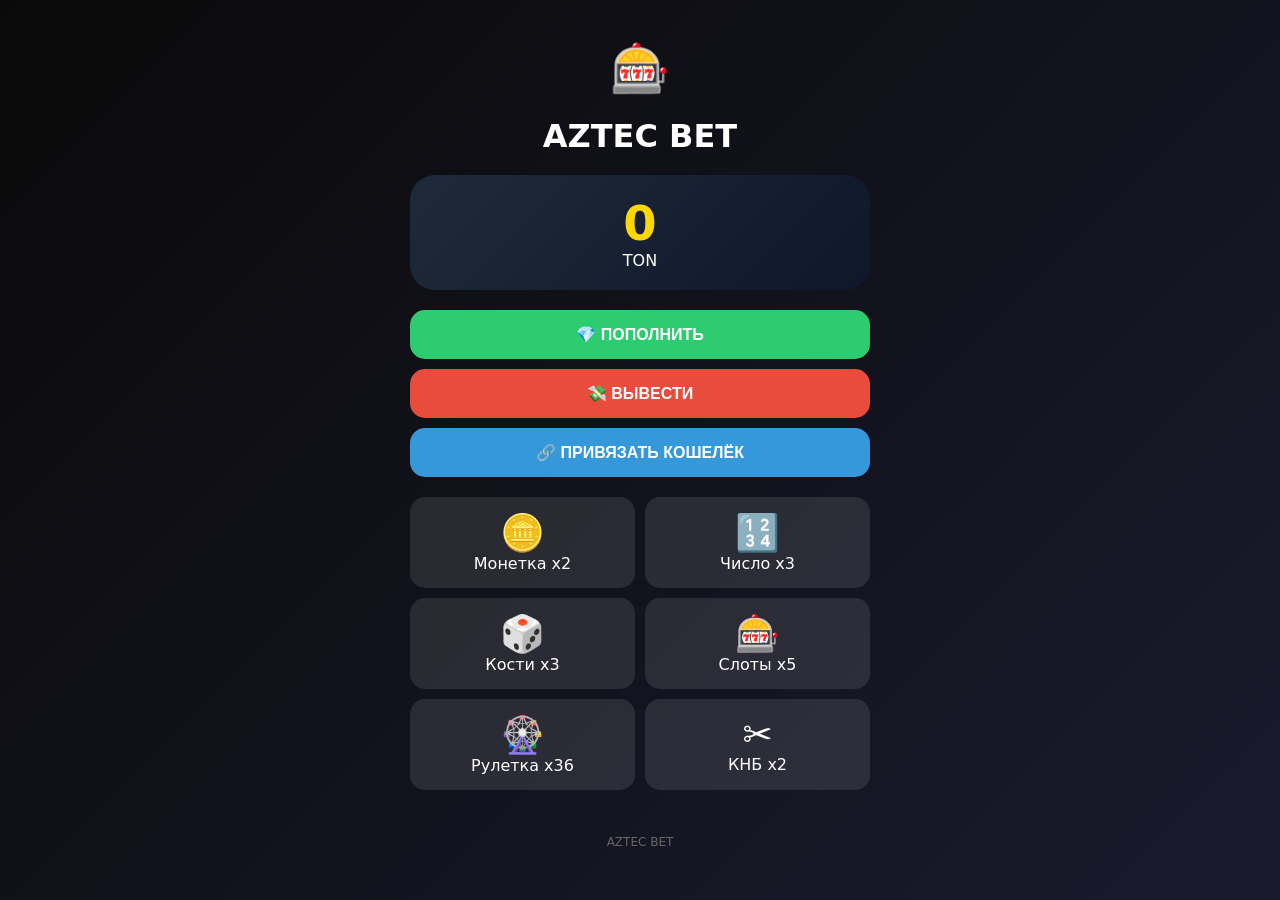
==== webapp/index.html @ a6366418 "Create index.html" ====
<!DOCTYPE html>
<html lang="ru">
<head>
    <meta charset="UTF-8">
    <meta name="viewport" content="width=device-width, initial-scale=1.0, viewport-fit=cover">
    <title>AZTEC BET</title>
    <style>
        *{margin:0;padding:0;box-sizing:border-box}
        body{background:linear-gradient(135deg,#0a0a0a 0%,#1a1a2e 100%);font-family:system-ui;color:white;min-height:100vh}
        .container{max-width:500px;margin:0 auto;padding:20px;text-align:center}
        .logo{font-size:48px;margin:20px 0}
        .balance-card{background:linear-gradient(135deg,#1e2a3a 0%,#0f172a 100%);border-radius:25px;padding:20px;margin:20px 0}
        .balance-value{font-size:48px;font-weight:bold;color:#ffd700}
        .btn{display:block;width:100%;padding:15px;margin:10px 0;border-radius:15px;font-size:16px;font-weight:bold;cursor:pointer;border:none}
        .btn-deposit{background:#2ecc71;color:white}
        .btn-withdraw{background:#e74c3c;color:white}
        .btn-wallet{background:#3498db;color:white}
        .games-grid{display:grid;grid-template-columns:repeat(2,1fr);gap:10px;margin-top:20px}
        .game-card{background:rgba(255,255,255,0.1);border-radius:15px;padding:15px;cursor:pointer}
        .game-card:active{background:rgba(255,255,255,0.2)}
        .game-emoji{font-size:36px}
        .footer{text-align:center;margin-top:30px;padding:15px;font-size:12px;color:#666}
    </style>
    <script src="https://telegram.org/js/telegram-web-app.js"></script>
</head>
<body>
    <div class="container">
        <div class="logo">🎰</div>
        <h1>AZTEC BET</h1>
        
        <div class="balance-card">
            <div class="balance-value" id="balance">0</div>
            <div>TON</div>
        </div>
        
        <button class="btn btn-deposit" id="depositBtn">💎 ПОПОЛНИТЬ</button>
        <button class="btn btn-withdraw" id="withdrawBtn">💸 ВЫВЕСТИ</button>
        <button class="btn btn-wallet" id="walletBtn">🔗 ПРИВЯЗАТЬ КОШЕЛЁК</button>
        
        <div class="games-grid">
            <div class="game-card" data-game="coin"><div class="game-emoji">🪙</div><div>Монетка x2</div></div>
            <div class="game-card" data-game="number"><div class="game-emoji">🔢</div><div>Число x3</div></div>
            <div class="game-card" data-game="dice"><div class="game-emoji">🎲</div><div>Кости x3</div></div>
            <div class="game-card" data-game="slot"><div class="game-emoji">🎰</div><div>Слоты x5</div></div>
            <div class="game-card" data-game="roulette"><div class="game-emoji">🎡</div><div>Рулетка x36</div></div>
            <div class="game-card" data-game="rps"><div class="game-emoji">✂️</div><div>КНБ x2</div></div>
        </div>
        
        <div class="footer">AZTEC BET</div>
    </div>
    
    <script>
        const tg = window.Telegram.WebApp;
        tg.expand();
        
        // Игры
        document.querySelectorAll('.game-card').forEach(card => {
            card.onclick = () => {
                tg.showPopup({ 
                    title: '🎮 Игра', 
                    message: `Игра "${card.querySelector('div:last-child').innerText}"\nСкоро будет доступна в полной версии!`,
                    buttons: [{type: 'ok'}]
                });
            };
        });
        
        // Кнопки
        document.getElementById('depositBtn').onclick = () => {
            tg.sendData(JSON.stringify({ action: 'deposit' }));
        };
        
        document.getElementById('withdrawBtn').onclick = () => {
            tg.sendData(JSON.stringify({ action: 'withdraw' }));
        };
        
        document.getElementById('walletBtn').onclick = () => {
            tg.sendData(JSON.stringify({ action: 'connect_wallet' }));
        };
        
        // Загрузка баланса
        tg.sendData(JSON.stringify({ action: 'check_balance' }));
    </script>
</body>
</html>
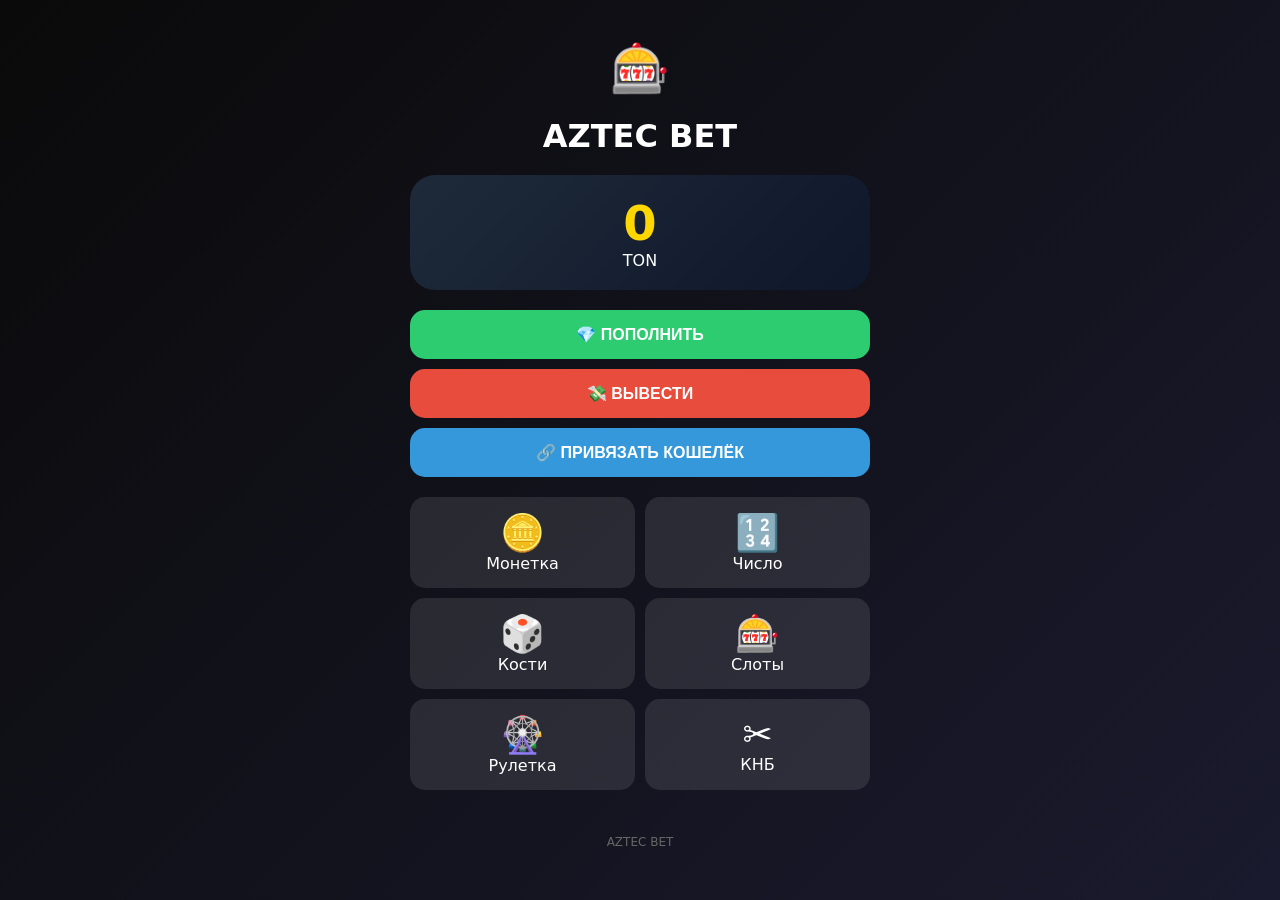
==== commit 568f477d: "Create index.html" ====
--- a/webapp/index.html
+++ b/webapp/index.html
@@ -38,12 +38,12 @@
         <button class="btn btn-wallet" id="walletBtn">🔗 ПРИВЯЗАТЬ КОШЕЛЁК</button>
         
         <div class="games-grid">
-            <div class="game-card" data-game="coin"><div class="game-emoji">🪙</div><div>Монетка x2</div></div>
-            <div class="game-card" data-game="number"><div class="game-emoji">🔢</div><div>Число x3</div></div>
-            <div class="game-card" data-game="dice"><div class="game-emoji">🎲</div><div>Кости x3</div></div>
-            <div class="game-card" data-game="slot"><div class="game-emoji">🎰</div><div>Слоты x5</div></div>
-            <div class="game-card" data-game="roulette"><div class="game-emoji">🎡</div><div>Рулетка x36</div></div>
-            <div class="game-card" data-game="rps"><div class="game-emoji">✂️</div><div>КНБ x2</div></div>
+            <div class="game-card" data-game="coin"><div class="game-emoji">🪙</div><div>Монетка</div></div>
+            <div class="game-card" data-game="number"><div class="game-emoji">🔢</div><div>Число</div></div>
+            <div class="game-card" data-game="dice"><div class="game-emoji">🎲</div><div>Кости</div></div>
+            <div class="game-card" data-game="slot"><div class="game-emoji">🎰</div><div>Слоты</div></div>
+            <div class="game-card" data-game="roulette"><div class="game-emoji">🎡</div><div>Рулетка</div></div>
+            <div class="game-card" data-game="rps"><div class="game-emoji">✂️</div><div>КНБ</div></div>
         </div>
         
         <div class="footer">AZTEC BET</div>
@@ -53,18 +53,16 @@
         const tg = window.Telegram.WebApp;
         tg.expand();
         
-        // Игры
         document.querySelectorAll('.game-card').forEach(card => {
             card.onclick = () => {
                 tg.showPopup({ 
                     title: '🎮 Игра', 
-                    message: `Игра "${card.querySelector('div:last-child').innerText}"\nСкоро будет доступна в полной версии!`,
+                    message: `Игра "${card.querySelector('div:last-child').innerText}"\nСкоро будет доступна!`,
                     buttons: [{type: 'ok'}]
                 });
             };
         });
         
-        // Кнопки
         document.getElementById('depositBtn').onclick = () => {
             tg.sendData(JSON.stringify({ action: 'deposit' }));
         };
@@ -77,7 +75,6 @@
             tg.sendData(JSON.stringify({ action: 'connect_wallet' }));
         };
         
-        // Загрузка баланса
         tg.sendData(JSON.stringify({ action: 'check_balance' }));
     </script>
 </body>
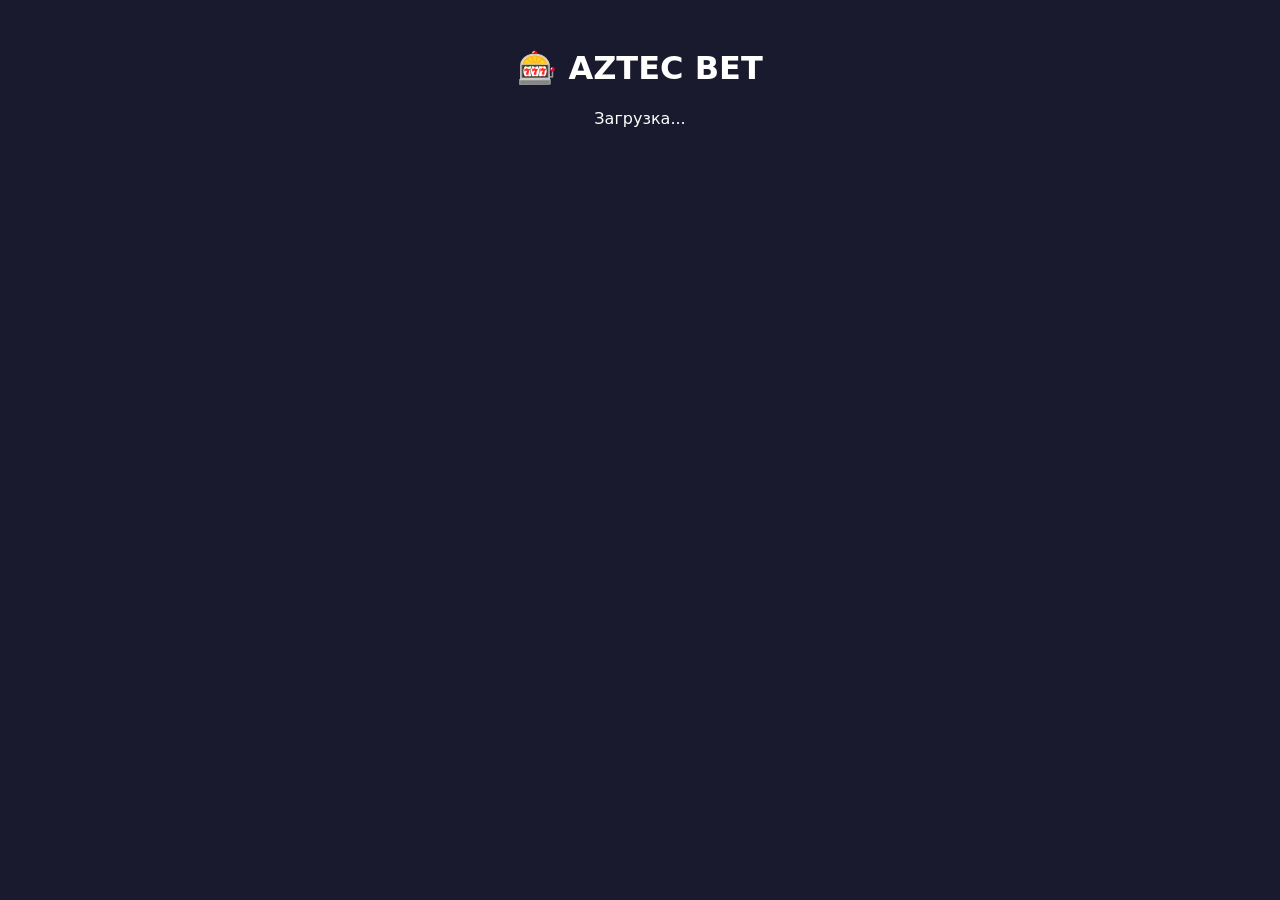
==== commit 2fca6753: "Update index.html" ====
--- a/webapp/index.html
+++ b/webapp/index.html
@@ -2,79 +2,18 @@
 <html lang="ru">
 <head>
     <meta charset="UTF-8">
-    <meta name="viewport" content="width=device-width, initial-scale=1.0, viewport-fit=cover">
+    <meta name="viewport" content="width=device-width, initial-scale=1.0">
     <title>AZTEC BET</title>
-    <style>
-        *{margin:0;padding:0;box-sizing:border-box}
-        body{background:linear-gradient(135deg,#0a0a0a 0%,#1a1a2e 100%);font-family:system-ui;color:white;min-height:100vh}
-        .container{max-width:500px;margin:0 auto;padding:20px;text-align:center}
-        .logo{font-size:48px;margin:20px 0}
-        .balance-card{background:linear-gradient(135deg,#1e2a3a 0%,#0f172a 100%);border-radius:25px;padding:20px;margin:20px 0}
-        .balance-value{font-size:48px;font-weight:bold;color:#ffd700}
-        .btn{display:block;width:100%;padding:15px;margin:10px 0;border-radius:15px;font-size:16px;font-weight:bold;cursor:pointer;border:none}
-        .btn-deposit{background:#2ecc71;color:white}
-        .btn-withdraw{background:#e74c3c;color:white}
-        .btn-wallet{background:#3498db;color:white}
-        .games-grid{display:grid;grid-template-columns:repeat(2,1fr);gap:10px;margin-top:20px}
-        .game-card{background:rgba(255,255,255,0.1);border-radius:15px;padding:15px;cursor:pointer}
-        .game-card:active{background:rgba(255,255,255,0.2)}
-        .game-emoji{font-size:36px}
-        .footer{text-align:center;margin-top:30px;padding:15px;font-size:12px;color:#666}
-    </style>
     <script src="https://telegram.org/js/telegram-web-app.js"></script>
 </head>
-<body>
-    <div class="container">
-        <div class="logo">🎰</div>
-        <h1>AZTEC BET</h1>
-        
-        <div class="balance-card">
-            <div class="balance-value" id="balance">0</div>
-            <div>TON</div>
-        </div>
-        
-        <button class="btn btn-deposit" id="depositBtn">💎 ПОПОЛНИТЬ</button>
-        <button class="btn btn-withdraw" id="withdrawBtn">💸 ВЫВЕСТИ</button>
-        <button class="btn btn-wallet" id="walletBtn">🔗 ПРИВЯЗАТЬ КОШЕЛЁК</button>
-        
-        <div class="games-grid">
-            <div class="game-card" data-game="coin"><div class="game-emoji">🪙</div><div>Монетка</div></div>
-            <div class="game-card" data-game="number"><div class="game-emoji">🔢</div><div>Число</div></div>
-            <div class="game-card" data-game="dice"><div class="game-emoji">🎲</div><div>Кости</div></div>
-            <div class="game-card" data-game="slot"><div class="game-emoji">🎰</div><div>Слоты</div></div>
-            <div class="game-card" data-game="roulette"><div class="game-emoji">🎡</div><div>Рулетка</div></div>
-            <div class="game-card" data-game="rps"><div class="game-emoji">✂️</div><div>КНБ</div></div>
-        </div>
-        
-        <div class="footer">AZTEC BET</div>
-    </div>
+<body style="background:#1a1a2e; color:white; font-family:system-ui; text-align:center; padding:20px;">
+    <h1>🎰 AZTEC BET</h1>
+    <p id="status">Загрузка...</p>
     
     <script>
         const tg = window.Telegram.WebApp;
         tg.expand();
-        
-        document.querySelectorAll('.game-card').forEach(card => {
-            card.onclick = () => {
-                tg.showPopup({ 
-                    title: '🎮 Игра', 
-                    message: `Игра "${card.querySelector('div:last-child').innerText}"\nСкоро будет доступна!`,
-                    buttons: [{type: 'ok'}]
-                });
-            };
-        });
-        
-        document.getElementById('depositBtn').onclick = () => {
-            tg.sendData(JSON.stringify({ action: 'deposit' }));
-        };
-        
-        document.getElementById('withdrawBtn').onclick = () => {
-            tg.sendData(JSON.stringify({ action: 'withdraw' }));
-        };
-        
-        document.getElementById('walletBtn').onclick = () => {
-            tg.sendData(JSON.stringify({ action: 'connect_wallet' }));
-        };
-        
+        document.getElementById('status').innerHTML = '✅ Мини-апп работает!';
         tg.sendData(JSON.stringify({ action: 'check_balance' }));
     </script>
 </body>
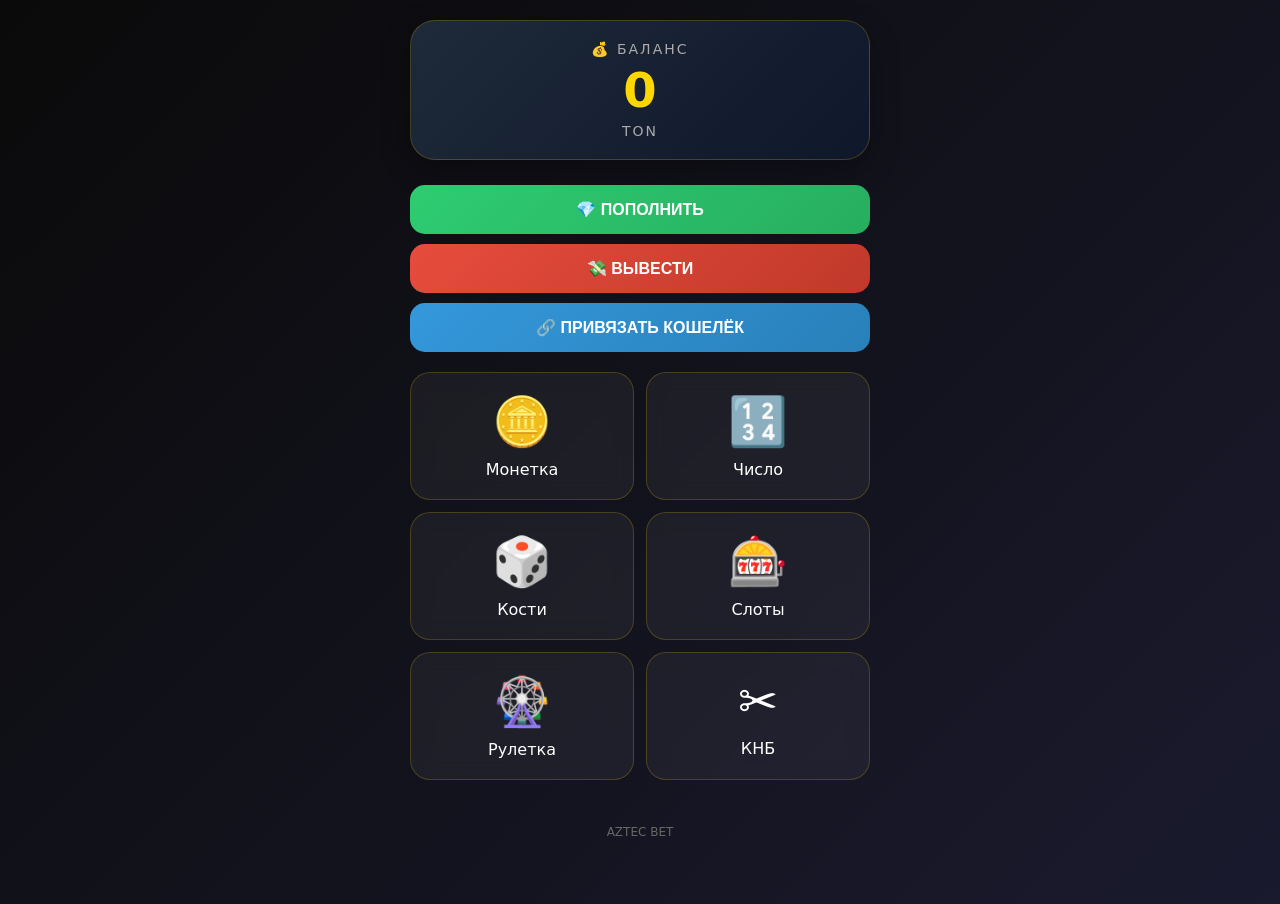
==== commit 5eb2023a: "Update index.html" ====
--- a/webapp/index.html
+++ b/webapp/index.html
@@ -2,19 +2,785 @@
 <html lang="ru">
 <head>
     <meta charset="UTF-8">
-    <meta name="viewport" content="width=device-width, initial-scale=1.0">
+    <meta name="viewport" content="width=device-width, initial-scale=1.0, viewport-fit=cover">
     <title>AZTEC BET</title>
+    <style>
+        * {
+            margin: 0;
+            padding: 0;
+            box-sizing: border-box;
+            user-select: none;
+            -webkit-tap-highlight-color: transparent;
+        }
+
+        body {
+            background: linear-gradient(135deg, #0a0a0a 0%, #1a1a2e 100%);
+            font-family: 'Segoe UI', system-ui, -apple-system, sans-serif;
+            color: white;
+            min-height: 100vh;
+            padding-bottom: 30px;
+        }
+
+        .container {
+            max-width: 500px;
+            margin: 0 auto;
+            padding: 20px;
+        }
+
+        /* Анимации */
+        @keyframes fadeIn {
+            from { opacity: 0; transform: translateY(20px); }
+            to { opacity: 1; transform: translateY(0); }
+        }
+
+        @keyframes pulse {
+            0% { transform: scale(1); }
+            50% { transform: scale(1.05); }
+            100% { transform: scale(1); }
+        }
+
+        @keyframes spin {
+            0% { transform: rotate(0deg); }
+            100% { transform: rotate(360deg); }
+        }
+
+        @keyframes shake {
+            0%, 100% { transform: translateX(0); }
+            25% { transform: translateX(-5px); }
+            75% { transform: translateX(5px); }
+        }
+
+        @keyframes winGlow {
+            0% { text-shadow: 0 0 0px gold; }
+            50% { text-shadow: 0 0 20px gold; }
+            100% { text-shadow: 0 0 0px gold; }
+        }
+
+        .animate-fade { animation: fadeIn 0.5s ease; }
+        .animate-pulse { animation: pulse 0.3s ease; }
+        .animate-shake { animation: shake 0.3s ease; }
+        .win-animation { animation: winGlow 0.5s ease; }
+
+        /* Баланс карта */
+        .balance-card {
+            background: linear-gradient(135deg, #1e2a3a 0%, #0f172a 100%);
+            border-radius: 25px;
+            padding: 20px;
+            text-align: center;
+            box-shadow: 0 10px 30px rgba(0,0,0,0.3);
+            border: 1px solid rgba(255,215,0,0.2);
+            margin-bottom: 25px;
+            transition: transform 0.3s;
+        }
+
+        .balance-card:hover { transform: translateY(-2px); }
+
+        .balance-value {
+            font-size: 48px;
+            font-weight: bold;
+            color: #ffd700;
+            margin: 5px 0;
+        }
+
+        .balance-label { font-size: 14px; color: #aaa; letter-spacing: 2px; }
+
+        /* Кнопки */
+        .btn {
+            display: block;
+            width: 100%;
+            padding: 15px;
+            margin: 10px 0;
+            border-radius: 15px;
+            font-size: 16px;
+            font-weight: bold;
+            cursor: pointer;
+            border: none;
+            transition: all 0.3s ease;
+            position: relative;
+            overflow: hidden;
+        }
+
+        .btn::after {
+            content: '';
+            position: absolute;
+            top: 50%;
+            left: 50%;
+            width: 0;
+            height: 0;
+            border-radius: 50%;
+            background: rgba(255,255,255,0.3);
+            transform: translate(-50%, -50%);
+            transition: width 0.5s, height 0.5s;
+        }
+
+        .btn:active::after {
+            width: 200%;
+            height: 200%;
+        }
+
+        .btn-deposit { background: linear-gradient(135deg, #2ecc71, #27ae60); color: white; }
+        .btn-withdraw { background: linear-gradient(135deg, #e74c3c, #c0392b); color: white; }
+        .btn-wallet { background: linear-gradient(135deg, #3498db, #2980b9); color: white; }
+
+        .btn:active { transform: scale(0.97); }
+
+        /* Сетка игр */
+        .games-grid {
+            display: grid;
+            grid-template-columns: repeat(2, 1fr);
+            gap: 12px;
+            margin-top: 20px;
+        }
+
+        .game-card {
+            background: rgba(255,255,255,0.05);
+            backdrop-filter: blur(10px);
+            border-radius: 20px;
+            padding: 20px 10px;
+            text-align: center;
+            cursor: pointer;
+            transition: all 0.3s ease;
+            border: 1px solid rgba(255,215,0,0.2);
+            position: relative;
+            overflow: hidden;
+        }
+
+        .game-card::before {
+            content: '';
+            position: absolute;
+            top: 0;
+            left: -100%;
+            width: 100%;
+            height: 100%;
+            background: linear-gradient(90deg, transparent, rgba(255,215,0,0.2), transparent);
+            transition: left 0.5s;
+        }
+
+        .game-card:hover::before { left: 100%; }
+        .game-card:hover { transform: translateY(-5px) scale(1.02); background: rgba(255,255,255,0.1); border-color: #ffd700; }
+
+        .game-emoji { font-size: 48px; margin-bottom: 10px; transition: transform 0.3s; }
+        .game-card:hover .game-emoji { transform: scale(1.1); }
+
+        /* Модальные окна */
+        .modal {
+            display: none;
+            position: fixed;
+            top: 0;
+            left: 0;
+            width: 100%;
+            height: 100%;
+            background: rgba(0,0,0,0.9);
+            z-index: 1000;
+            align-items: center;
+            justify-content: center;
+            backdrop-filter: blur(5px);
+        }
+
+        .modal-content {
+            background: linear-gradient(135deg, #16213e 0%, #0f0f23 100%);
+            border-radius: 30px;
+            width: 90%;
+            max-width: 400px;
+            max-height: 80vh;
+            overflow-y: auto;
+            border: 1px solid rgba(255,215,0,0.3);
+            animation: fadeIn 0.3s ease;
+        }
+
+        .modal-header {
+            padding: 20px;
+            border-bottom: 1px solid rgba(255,255,255,0.1);
+            display: flex;
+            justify-content: space-between;
+            align-items: center;
+        }
+
+        .modal-header h3 { color: #ffd700; }
+        .close-btn {
+            background: none;
+            border: none;
+            color: white;
+            font-size: 28px;
+            cursor: pointer;
+            transition: transform 0.2s;
+        }
+        .close-btn:hover { transform: scale(1.1); }
+
+        .modal-body { padding: 20px; }
+
+        /* Игровые элементы */
+        .game-area {
+            text-align: center;
+            padding: 20px;
+        }
+
+        .bet-input {
+            width: 100%;
+            padding: 12px;
+            border-radius: 15px;
+            border: 1px solid rgba(255,215,0,0.3);
+            background: rgba(255,255,255,0.1);
+            color: white;
+            font-size: 16px;
+            margin: 10px 0;
+            text-align: center;
+        }
+
+        .choice-buttons {
+            display: flex;
+            gap: 10px;
+            margin: 20px 0;
+        }
+
+        .choice-btn {
+            flex: 1;
+            padding: 12px;
+            background: rgba(255,215,0,0.2);
+            border: 1px solid #ffd700;
+            border-radius: 15px;
+            color: white;
+            font-size: 18px;
+            cursor: pointer;
+            transition: all 0.2s;
+        }
+
+        .choice-btn:active { transform: scale(0.95); background: #ffd700; color: #1a1a2e; }
+
+        .slot-reels {
+            display: flex;
+            justify-content: center;
+            gap: 15px;
+            margin: 20px 0;
+        }
+
+        .slot-reel {
+            font-size: 64px;
+            background: rgba(0,0,0,0.5);
+            padding: 20px;
+            border-radius: 15px;
+            min-width: 80px;
+            transition: all 0.1s;
+        }
+
+        .spin-btn {
+            background: linear-gradient(135deg, #f39c12, #e67e22);
+            border: none;
+            padding: 15px 30px;
+            border-radius: 30px;
+            color: white;
+            font-size: 18px;
+            font-weight: bold;
+            cursor: pointer;
+            width: 100%;
+        }
+
+        .number-grid {
+            display: grid;
+            grid-template-columns: repeat(5, 1fr);
+            gap: 10px;
+            margin: 20px 0;
+        }
+
+        .num-btn {
+            padding: 15px;
+            background: rgba(255,215,0,0.2);
+            border: 1px solid #ffd700;
+            border-radius: 15px;
+            color: white;
+            font-size: 18px;
+            cursor: pointer;
+            transition: all 0.2s;
+        }
+
+        .result-text {
+            font-size: 20px;
+            text-align: center;
+            padding: 15px;
+            border-radius: 15px;
+            margin-top: 15px;
+        }
+
+        .win { background: rgba(46,204,113,0.3); color: #2ecc71; }
+        .lose { background: rgba(231,76,60,0.3); color: #e74c3c; }
+        .draw { background: rgba(241,196,15,0.3); color: #f1c40f; }
+
+        .footer {
+            text-align: center;
+            margin-top: 30px;
+            padding: 15px;
+            font-size: 12px;
+            color: #666;
+        }
+    </style>
     <script src="https://telegram.org/js/telegram-web-app.js"></script>
 </head>
-<body style="background:#1a1a2e; color:white; font-family:system-ui; text-align:center; padding:20px;">
-    <h1>🎰 AZTEC BET</h1>
-    <p id="status">Загрузка...</p>
-    
+<body>
+    <div class="container animate-fade">
+        <div class="balance-card">
+            <div class="balance-label">💰 БАЛАНС</div>
+            <div class="balance-value" id="balance">0</div>
+            <div class="balance-label">TON</div>
+        </div>
+        
+        <button class="btn btn-deposit" id="depositBtn">💎 ПОПОЛНИТЬ</button>
+        <button class="btn btn-withdraw" id="withdrawBtn">💸 ВЫВЕСТИ</button>
+        <button class="btn btn-wallet" id="walletBtn">🔗 ПРИВЯЗАТЬ КОШЕЛЁК</button>
+        
+        <div class="games-grid">
+            <div class="game-card" data-game="coin"><div class="game-emoji">🪙</div><div>Монетка</div></div>
+            <div class="game-card" data-game="number"><div class="game-emoji">🔢</div><div>Число</div></div>
+            <div class="game-card" data-game="dice"><div class="game-emoji">🎲</div><div>Кости</div></div>
+            <div class="game-card" data-game="slot"><div class="game-emoji">🎰</div><div>Слоты</div></div>
+            <div class="game-card" data-game="roulette"><div class="game-emoji">🎡</div><div>Рулетка</div></div>
+            <div class="game-card" data-game="rps"><div class="game-emoji">✂️</div><div>КНБ</div></div>
+        </div>
+        
+        <div class="footer">AZTEC BET</div>
+    </div>
+
+    <!-- Модальное окно игры -->
+    <div class="modal" id="gameModal">
+        <div class="modal-content">
+            <div class="modal-header">
+                <h3 id="gameTitle">Игра</h3>
+                <button class="close-btn" id="closeGameModal">&times;</button>
+            </div>
+            <div class="modal-body" id="gameContent"></div>
+        </div>
+    </div>
+
     <script>
         const tg = window.Telegram.WebApp;
         tg.expand();
-        document.getElementById('status').innerHTML = '✅ Мини-апп работает!';
-        tg.sendData(JSON.stringify({ action: 'check_balance' }));
+        tg.enableClosingConfirmation();
+
+        let currentBalance = 0;
+
+        // Загрузка баланса
+        async function loadBalance() {
+            tg.sendData(JSON.stringify({ action: 'check_balance' }));
+        }
+
+        // Обновление баланса из ответа бота
+        function updateBalance(value) {
+            currentBalance = value;
+            document.getElementById('balance').textContent = currentBalance;
+        }
+
+        // Показать результат игры с анимацией
+        function showResult(message, type) {
+            const resultDiv = document.createElement('div');
+            resultDiv.className = `result-text ${type}`;
+            resultDiv.textContent = message;
+            const gameContent = document.getElementById('gameContent');
+            gameContent.appendChild(resultDiv);
+            resultDiv.scrollIntoView({ behavior: 'smooth' });
+            setTimeout(() => resultDiv.remove(), 2000);
+        }
+
+        // Игра Монетка
+        function playCoin() {
+            const bet = parseFloat(document.getElementById('betAmount').value);
+            if (isNaN(bet) || bet < 0.1) {
+                tg.showPopup({ title: 'Ошибка', message: 'Введите ставку от 0.1 TON' });
+                return false;
+            }
+            if (bet > currentBalance) {
+                tg.showPopup({ title: 'Ошибка', message: 'Недостаточно средств!' });
+                return false;
+            }
+            const choice = document.querySelector('input[name="choice"]:checked').value;
+            const result = Math.random() < 0.5 ? 'орел' : 'решка';
+            const win = choice === result;
+            const amount = win ? bet * 2 : -bet;
+            
+            // Анимация
+            const btn = document.querySelector('.choice-btn:active');
+            if (btn) btn.style.animation = 'pulse 0.3s ease';
+            
+            setTimeout(() => {
+                if (win) {
+                    showResult(`🎉 ПОБЕДА! +${amount} TON (${result})`, 'win');
+                } else {
+                    showResult(`😢 ПРОИГРЫШ! -${bet} TON (${result})`, 'lose');
+                }
+                tg.sendData(JSON.stringify({ action: 'game_result', game: 'coin', win: win, amount: amount }));
+                loadBalance();
+            }, 300);
+            return true;
+        }
+
+        // Игра Число
+        function playNumber() {
+            const bet = parseFloat(document.getElementById('betAmount').value);
+            const guess = parseInt(document.querySelector('input[name="number"]:checked').value);
+            if (isNaN(bet) || bet < 0.1) {
+                tg.showPopup({ title: 'Ошибка', message: 'Введите ставку от 0.1 TON' });
+                return false;
+            }
+            if (bet > currentBalance) {
+                tg.showPopup({ title: 'Ошибка', message: 'Недостаточно средств!' });
+                return false;
+            }
+            const result = Math.floor(Math.random() * 10) + 1;
+            const win = guess === result;
+            const amount = win ? bet * 3 : -bet;
+            
+            setTimeout(() => {
+                if (win) {
+                    showResult(`🎉 ПОБЕДА! +${amount} TON (было ${result})`, 'win');
+                } else {
+                    showResult(`😢 ПРОИГРЫШ! -${bet} TON (было ${result})`, 'lose');
+                }
+                tg.sendData(JSON.stringify({ action: 'game_result', game: 'number', win: win, amount: amount }));
+                loadBalance();
+            }, 300);
+            return true;
+        }
+
+        // Игра Кости
+        function playDice() {
+            const bet = parseFloat(document.getElementById('betAmount').value);
+            const choice = document.querySelector('input[name="diceChoice"]:checked').value;
+            if (isNaN(bet) || bet < 0.1) {
+                tg.showPopup({ title: 'Ошибка', message: 'Введите ставку от 0.1 TON' });
+                return false;
+            }
+            if (bet > currentBalance) {
+                tg.showPopup({ title: 'Ошибка', message: 'Недостаточно средств!' });
+                return false;
+            }
+            const dice1 = Math.floor(Math.random() * 6) + 1;
+            const dice2 = Math.floor(Math.random() * 6) + 1;
+            const sum = dice1 + dice2;
+            
+            let win = false;
+            let amount = -bet;
+            let msg = '';
+            
+            if (choice === 'sum') {
+                const guess = parseInt(document.getElementById('diceSum').value);
+                if (guess === sum) {
+                    win = true;
+                    amount = bet * 3;
+                    msg = `🎉 ПОБЕДА! ${dice1}+${dice2}=${sum} +${amount} TON`;
+                } else {
+                    msg = `😢 ПРОИГРЫШ! ${dice1}+${dice2}=${sum} -${bet} TON`;
+                }
+            } else if (choice === 'over') {
+                if (sum > 7) { win = true; amount = bet * 2; msg = `🎉 ПОБЕДА! ${dice1}+${dice2}=${sum} >7 +${amount} TON`; }
+                else if (sum < 7) { msg = `😢 ПРОИГРЫШ! ${dice1}+${dice2}=${sum} <7 -${bet} TON`; }
+                else { msg = `😐 НИЧЬЯ! ${dice1}+${dice2}=7`; amount = 0; }
+            } else {
+                const isEven = sum % 2 === 0;
+                if ((choice === 'even' && isEven) || (choice === 'odd' && !isEven)) {
+                    win = true;
+                    amount = bet * 2;
+                    msg = `🎉 ПОБЕДА! ${dice1}+${dice2}=${sum} +${amount} TON`;
+                } else {
+                    msg = `😢 ПРОИГРЫШ! ${dice1}+${dice2}=${sum} -${bet} TON`;
+                }
+            }
+            
+            setTimeout(() => {
+                showResult(msg, win ? 'win' : (amount === 0 ? 'draw' : 'lose'));
+                tg.sendData(JSON.stringify({ action: 'game_result', game: 'dice', win: win, amount: amount }));
+                loadBalance();
+            }, 300);
+            return true;
+        }
+
+        // Игра Слоты
+        function playSlot() {
+            const bet = parseFloat(document.getElementById('betAmount').value);
+            if (isNaN(bet) || bet < 0.1) {
+                tg.showPopup({ title: 'Ошибка', message: 'Введите ставку от 0.1 TON' });
+                return false;
+            }
+            if (bet > currentBalance) {
+                tg.showPopup({ title: 'Ошибка', message: 'Недостаточно средств!' });
+                return false;
+            }
+            
+            const symbols = ['🍒', '🍋', '🍊', '🍉', '💎', '7️⃣', '⭐', '🎰'];
+            let reels = [document.getElementById('slot1'), document.getElementById('slot2'), document.getElementById('slot3')];
+            
+            let spins = 0;
+            const interval = setInterval(() => {
+                reels.forEach(reel => {
+                    reel.textContent = symbols[Math.floor(Math.random() * symbols.length)];
+                    reel.style.animation = 'spin 0.1s linear';
+                });
+                spins++;
+                if (spins >= 10) {
+                    clearInterval(interval);
+                    const s1 = reels[0].textContent, s2 = reels[1].textContent, s3 = reels[2].textContent;
+                    let mult = 0;
+                    if (s1 === s2 && s2 === s3) {
+                        if (s1 === '7️⃣' || s1 === '💎' || s1 === '🎰') mult = 5;
+                        else if (s1 === '🍉') mult = 4;
+                        else if (s1 === '🍒' || s1 === '🍋' || s1 === '🍊') mult = 3;
+                        else if (s1 === '⭐') mult = 2;
+                    }
+                    const win = mult > 0;
+                    const amount = win ? bet * mult : -bet;
+                    const msg = win ? `🎉 ВЫИГРЫШ! +${amount} TON (x${mult})` : `😢 ПРОИГРЫШ! -${bet} TON`;
+                    showResult(msg, win ? 'win' : 'lose');
+                    tg.sendData(JSON.stringify({ action: 'game_result', game: 'slot', win: win, amount: amount }));
+                    loadBalance();
+                }
+            }, 100);
+            return true;
+        }
+
+        // Игра Рулетка
+        function playRoulette() {
+            const bet = parseFloat(document.getElementById('betAmount').value);
+            const choice = document.querySelector('input[name="rouletteChoice"]:checked').value;
+            if (isNaN(bet) || bet < 0.1) {
+                tg.showPopup({ title: 'Ошибка', message: 'Введите ставку от 0.1 TON' });
+                return false;
+            }
+            if (bet > currentBalance) {
+                tg.showPopup({ title: 'Ошибка', message: 'Недостаточно средств!' });
+                return false;
+            }
+            
+            const num = Math.floor(Math.random() * 37);
+            const red = [1,3,5,7,9,12,14,16,18,19,21,23,25,27,30,32,34,36];
+            const black = [2,4,6,8,10,11,13,15,17,20,22,24,26,28,29,31,33,35];
+            
+            let win = false;
+            let amount = -bet;
+            let msg = '';
+            
+            if (choice === 'red') {
+                if (red.includes(num)) { win = true; amount = bet * 2; msg = `🎉 ПОБЕДА! ${num} 🔴 +${amount} TON`; }
+                else { msg = `😢 ПРОИГРЫШ! ${num} -${bet} TON`; }
+            } else if (choice === 'black') {
+                if (black.includes(num)) { win = true; amount = bet * 2; msg = `🎉 ПОБЕДА! ${num} ⚫ +${amount} TON`; }
+                else { msg = `😢 ПРОИГРЫШ! ${num} -${bet} TON`; }
+            } else {
+                const guess = parseInt(document.getElementById('rouletteNum').value);
+                if (guess === num) { win = true; amount = bet * 36; msg = `🎉 ДЖЕКПОТ! ${num} +${amount} TON`; }
+                else { msg = `😢 ПРОИГРЫШ! ${num} -${bet} TON`; }
+            }
+            
+            setTimeout(() => {
+                showResult(msg, win ? 'win' : 'lose');
+                tg.sendData(JSON.stringify({ action: 'game_result', game: 'roulette', win: win, amount: amount }));
+                loadBalance();
+            }, 300);
+            return true;
+        }
+
+        // Игра КНБ
+        function playRPS() {
+            const bet = parseFloat(document.getElementById('betAmount').value);
+            const choice = document.querySelector('input[name="rpsChoice"]:checked').value;
+            if (isNaN(bet) || bet < 0.1) {
+                tg.showPopup({ title: 'Ошибка', message: 'Введите ставку от 0.1 TON' });
+                return false;
+            }
+            if (bet > currentBalance) {
+                tg.showPopup({ title: 'Ошибка', message: 'Недостаточно средств!' });
+                return false;
+            }
+            
+            const choices = ['rock', 'scissors', 'paper'];
+            const bot = choices[Math.floor(Math.random() * 3)];
+            const names = { rock: '🪨', scissors: '✂️', paper: '📄' };
+            
+            let win = false;
+            let amount = -bet;
+            
+            if (choice === bot) { amount = 0; }
+            else if ((choice === 'rock' && bot === 'scissors') || (choice === 'scissors' && bot === 'paper') || (choice === 'paper' && bot === 'rock')) {
+                win = true;
+                amount = bet * 2;
+            }
+            
+            const msg = win ? `🎉 ПОБЕДА! ${names[choice]} vs ${names[bot]} +${amount} TON` : 
+                        (amount === 0 ? `😐 НИЧЬЯ! ${names[choice]} vs ${names[bot]}` : 
+                        `😢 ПРОИГРЫШ! ${names[choice]} vs ${names[bot]} -${bet} TON`);
+            
+            setTimeout(() => {
+                showResult(msg, win ? 'win' : (amount === 0 ? 'draw' : 'lose'));
+                tg.sendData(JSON.stringify({ action: 'game_result', game: 'rps', win: win, amount: amount }));
+                loadBalance();
+            }, 300);
+            return true;
+        }
+
+        // Открытие игры
+        function openGame(game) {
+            const modal = document.getElementById('gameModal');
+            const gameTitle = document.getElementById('gameTitle');
+            const gameContent = document.getElementById('gameContent');
+            
+            let html = '';
+            
+            if (game === 'coin') {
+                gameTitle.textContent = '🪙 Монетка (x2)';
+                html = `
+                    <div class="game-area">
+                        <input type="number" id="betAmount" class="bet-input" placeholder="Ставка в TON" step="0.1" min="0.1">
+                        <div class="choice-buttons">
+                            <label class="choice-btn"><input type="radio" name="choice" value="орел" checked> 🪨 ОРЕЛ</label>
+                            <label class="choice-btn"><input type="radio" name="choice" value="решка"> 📄 РЕШКА</label>
+                        </div>
+                        <button class="spin-btn" onclick="playCoin()">СДЕЛАТЬ СТАВКУ</button>
+                    </div>
+                `;
+            } else if (game === 'number') {
+                gameTitle.textContent = '🔢 Угадай число (x3)';
+                html = `
+                    <div class="game-area">
+                        <input type="number" id="betAmount" class="bet-input" placeholder="Ставка в TON" step="0.1" min="0.1">
+                        <div class="number-grid" id="numberGrid"></div>
+                        <button class="spin-btn" id="submitNumber">СДЕЛАТЬ СТАВКУ</button>
+                    </div>
+                `;
+            } else if (game === 'dice') {
+                gameTitle.textContent = '🎲 Кости';
+                html = `
+                    <div class="game-area">
+                        <input type="number" id="betAmount" class="bet-input" placeholder="Ставка в TON" step="0.1" min="0.1">
+                        <div class="choice-buttons">
+                            <label class="choice-btn"><input type="radio" name="diceChoice" value="sum" checked> СУММА (x3)</label>
+                            <label class="choice-btn"><input type="radio" name="diceChoice" value="over"> >7 / <7 (x2)</label>
+                            <label class="choice-btn"><input type="radio" name="diceChoice" value="even"> ЧЁТ/НЕЧЕТ (x2)</label>
+                        </div>
+                        <div id="diceExtra"></div>
+                        <button class="spin-btn" id="submitDice">СДЕЛАТЬ СТАВКУ</button>
+                    </div>
+                `;
+            } else if (game === 'slot') {
+                gameTitle.textContent = '🎰 Слоты (x5 max)';
+                html = `
+                    <div class="game-area">
+                        <input type="number" id="betAmount" class="bet-input" placeholder="Ставка в TON" step="0.1" min="0.1">
+                        <div class="slot-reels">
+                            <div class="slot-reel" id="slot1">🍒</div>
+                            <div class="slot-reel" id="slot2">🍒</div>
+                            <div class="slot-reel" id="slot3">🍒</div>
+                        </div>
+                        <button class="spin-btn" id="submitSlot">ЗАПУСТИТЬ</button>
+                    </div>
+                `;
+            } else if (game === 'roulette') {
+                gameTitle.textContent = '🎡 Рулетка';
+                html = `
+                    <div class="game-area">
+                        <input type="number" id="betAmount" class="bet-input" placeholder="Ставка в TON" step="0.1" min="0.1">
+                        <div class="choice-buttons">
+                            <label class="choice-btn"><input type="radio" name="rouletteChoice" value="red" checked> 🔴 КРАСНОЕ (x2)</label>
+                            <label class="choice-btn"><input type="radio" name="rouletteChoice" value="black"> ⚫ ЧЁРНОЕ (x2)</label>
+                            <label class="choice-btn"><input type="radio" name="rouletteChoice" value="number"> 🔢 ЧИСЛО (x36)</label>
+                        </div>
+                        <div id="rouletteExtra"></div>
+                        <button class="spin-btn" id="submitRoulette">СДЕЛАТЬ СТАВКУ</button>
+                    </div>
+                `;
+            } else if (game === 'rps') {
+                gameTitle.textContent = '✂️ КНБ (x2)';
+                html = `
+                    <div class="game-area">
+                        <input type="number" id="betAmount" class="bet-input" placeholder="Ставка в TON" step="0.1" min="0.1">
+                        <div class="choice-buttons">
+                            <label class="choice-btn"><input type="radio" name="rpsChoice" value="rock" checked> 🪨 КАМЕНЬ</label>
+                            <label class="choice-btn"><input type="radio" name="rpsChoice" value="scissors"> ✂️ НОЖНИЦЫ</label>
+                            <label class="choice-btn"><input type="radio" name="rpsChoice" value="paper"> 📄 БУМАГА</label>
+                        </div>
+                        <button class="spin-btn" id="submitRPS">СДЕЛАТЬ СТАВКУ</button>
+                    </div>
+                `;
+            }
+            
+            gameContent.innerHTML = html;
+            modal.style.display = 'flex';
+            
+            // Дополнительная настройка для каждой игры
+            if (game === 'number') {
+                const grid = document.getElementById('numberGrid');
+                for (let i = 1; i <= 10; i++) {
+                    const btn = document.createElement('button');
+                    btn.className = 'num-btn';
+                    btn.textContent = i;
+                    btn.onclick = () => {
+                        document.querySelectorAll('.num-btn').forEach(b => b.style.background = 'rgba(255,215,0,0.2)');
+                        btn.style.background = '#ffd700';
+                        btn.style.color = '#1a1a2e';
+                        document.getElementById('selectedNumber').value = i;
+                    };
+                    grid.appendChild(btn);
+                }
+                const hidden = document.createElement('input');
+                hidden.type = 'hidden';
+                hidden.id = 'selectedNumber';
+                hidden.value = 1;
+                grid.parentNode.appendChild(hidden);
+                document.getElementById('submitNumber').onclick = () => playNumber();
+            } else if (game === 'dice') {
+                const extra = document.getElementById('diceExtra');
+                document.getElementById('submitDice').onclick = () => playDice();
+                document.querySelectorAll('input[name="diceChoice"]').forEach(radio => {
+                    radio.onchange = () => {
+                        if (radio.value === 'sum') {
+                            extra.innerHTML = '<input type="number" id="diceSum" class="bet-input" placeholder="Сумма (2-12)" min="2" max="12">';
+                        } else {
+                            extra.innerHTML = '';
+                        }
+                    };
+                });
+            } else if (game === 'slot') {
+                document.getElementById('submitSlot').onclick = () => playSlot();
+            } else if (game === 'roulette') {
+                const extra = document.getElementById('rouletteExtra');
+                document.getElementById('submitRoulette').onclick = () => playRoulette();
+                document.querySelectorAll('input[name="rouletteChoice"]').forEach(radio => {
+                    radio.onchange = () => {
+                        if (radio.value === 'number') {
+                            extra.innerHTML = '<input type="number" id="rouletteNum" class="bet-input" placeholder="Число (0-36)" min="0" max="36">';
+                        } else {
+                            extra.innerHTML = '';
+                        }
+                    };
+                });
+            } else if (game === 'rps') {
+                document.getElementById('submitRPS').onclick = () => playRPS();
+            }
+        }
+        
+        // Кнопки
+        document.getElementById('depositBtn').onclick = () => {
+            tg.sendData(JSON.stringify({ action: 'deposit' }));
+        };
+        
+        document.getElementById('withdrawBtn').onclick = () => {
+            tg.sendData(JSON.stringify({ action: 'withdraw' }));
+        };
+        
+        document.getElementById('walletBtn').onclick = () => {
+            tg.sendData(JSON.stringify({ action: 'connect_wallet' }));
+        };
+        
+        document.querySelectorAll('.game-card').forEach(card => {
+            card.onclick = () => openGame(card.dataset.game);
+        });
+        
+        // Закрытие модалки
+        document.getElementById('closeGameModal').onclick = () => {
+            document.getElementById('gameModal').style.display = 'none';
+        };
+        
+        window.onclick = (e) => {
+            const modal = document.getElementById('gameModal');
+            if (e.target === modal) modal.style.display = 'none';
+        };
+        
+        loadBalance();
     </script>
 </body>
 </html>
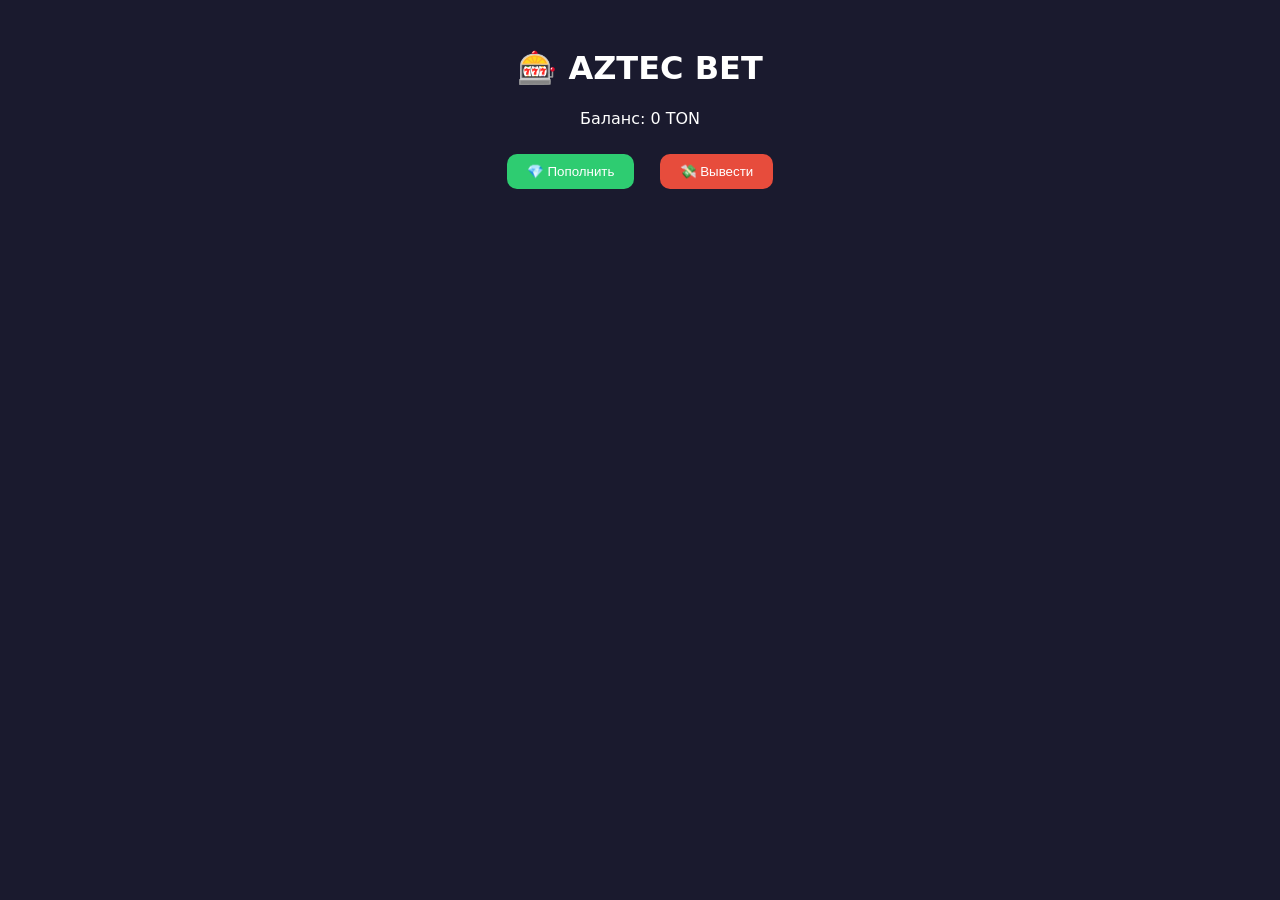
==== commit c384cd8f: "Create index.html" ====
--- a/webapp/index.html
+++ b/webapp/index.html
@@ -2,785 +2,29 @@
 <html lang="ru">
 <head>
     <meta charset="UTF-8">
-    <meta name="viewport" content="width=device-width, initial-scale=1.0, viewport-fit=cover">
+    <meta name="viewport" content="width=device-width, initial-scale=1.0">
     <title>AZTEC BET</title>
-    <style>
-        * {
-            margin: 0;
-            padding: 0;
-            box-sizing: border-box;
-            user-select: none;
-            -webkit-tap-highlight-color: transparent;
-        }
-
-        body {
-            background: linear-gradient(135deg, #0a0a0a 0%, #1a1a2e 100%);
-            font-family: 'Segoe UI', system-ui, -apple-system, sans-serif;
-            color: white;
-            min-height: 100vh;
-            padding-bottom: 30px;
-        }
-
-        .container {
-            max-width: 500px;
-            margin: 0 auto;
-            padding: 20px;
-        }
-
-        /* Анимации */
-        @keyframes fadeIn {
-            from { opacity: 0; transform: translateY(20px); }
-            to { opacity: 1; transform: translateY(0); }
-        }
-
-        @keyframes pulse {
-            0% { transform: scale(1); }
-            50% { transform: scale(1.05); }
-            100% { transform: scale(1); }
-        }
-
-        @keyframes spin {
-            0% { transform: rotate(0deg); }
-            100% { transform: rotate(360deg); }
-        }
-
-        @keyframes shake {
-            0%, 100% { transform: translateX(0); }
-            25% { transform: translateX(-5px); }
-            75% { transform: translateX(5px); }
-        }
-
-        @keyframes winGlow {
-            0% { text-shadow: 0 0 0px gold; }
-            50% { text-shadow: 0 0 20px gold; }
-            100% { text-shadow: 0 0 0px gold; }
-        }
-
-        .animate-fade { animation: fadeIn 0.5s ease; }
-        .animate-pulse { animation: pulse 0.3s ease; }
-        .animate-shake { animation: shake 0.3s ease; }
-        .win-animation { animation: winGlow 0.5s ease; }
-
-        /* Баланс карта */
-        .balance-card {
-            background: linear-gradient(135deg, #1e2a3a 0%, #0f172a 100%);
-            border-radius: 25px;
-            padding: 20px;
-            text-align: center;
-            box-shadow: 0 10px 30px rgba(0,0,0,0.3);
-            border: 1px solid rgba(255,215,0,0.2);
-            margin-bottom: 25px;
-            transition: transform 0.3s;
-        }
-
-        .balance-card:hover { transform: translateY(-2px); }
-
-        .balance-value {
-            font-size: 48px;
-            font-weight: bold;
-            color: #ffd700;
-            margin: 5px 0;
-        }
-
-        .balance-label { font-size: 14px; color: #aaa; letter-spacing: 2px; }
-
-        /* Кнопки */
-        .btn {
-            display: block;
-            width: 100%;
-            padding: 15px;
-            margin: 10px 0;
-            border-radius: 15px;
-            font-size: 16px;
-            font-weight: bold;
-            cursor: pointer;
-            border: none;
-            transition: all 0.3s ease;
-            position: relative;
-            overflow: hidden;
-        }
-
-        .btn::after {
-            content: '';
-            position: absolute;
-            top: 50%;
-            left: 50%;
-            width: 0;
-            height: 0;
-            border-radius: 50%;
-            background: rgba(255,255,255,0.3);
-            transform: translate(-50%, -50%);
-            transition: width 0.5s, height 0.5s;
-        }
-
-        .btn:active::after {
-            width: 200%;
-            height: 200%;
-        }
-
-        .btn-deposit { background: linear-gradient(135deg, #2ecc71, #27ae60); color: white; }
-        .btn-withdraw { background: linear-gradient(135deg, #e74c3c, #c0392b); color: white; }
-        .btn-wallet { background: linear-gradient(135deg, #3498db, #2980b9); color: white; }
-
-        .btn:active { transform: scale(0.97); }
-
-        /* Сетка игр */
-        .games-grid {
-            display: grid;
-            grid-template-columns: repeat(2, 1fr);
-            gap: 12px;
-            margin-top: 20px;
-        }
-
-        .game-card {
-            background: rgba(255,255,255,0.05);
-            backdrop-filter: blur(10px);
-            border-radius: 20px;
-            padding: 20px 10px;
-            text-align: center;
-            cursor: pointer;
-            transition: all 0.3s ease;
-            border: 1px solid rgba(255,215,0,0.2);
-            position: relative;
-            overflow: hidden;
-        }
-
-        .game-card::before {
-            content: '';
-            position: absolute;
-            top: 0;
-            left: -100%;
-            width: 100%;
-            height: 100%;
-            background: linear-gradient(90deg, transparent, rgba(255,215,0,0.2), transparent);
-            transition: left 0.5s;
-        }
-
-        .game-card:hover::before { left: 100%; }
-        .game-card:hover { transform: translateY(-5px) scale(1.02); background: rgba(255,255,255,0.1); border-color: #ffd700; }
-
-        .game-emoji { font-size: 48px; margin-bottom: 10px; transition: transform 0.3s; }
-        .game-card:hover .game-emoji { transform: scale(1.1); }
-
-        /* Модальные окна */
-        .modal {
-            display: none;
-            position: fixed;
-            top: 0;
-            left: 0;
-            width: 100%;
-            height: 100%;
-            background: rgba(0,0,0,0.9);
-            z-index: 1000;
-            align-items: center;
-            justify-content: center;
-            backdrop-filter: blur(5px);
-        }
-
-        .modal-content {
-            background: linear-gradient(135deg, #16213e 0%, #0f0f23 100%);
-            border-radius: 30px;
-            width: 90%;
-            max-width: 400px;
-            max-height: 80vh;
-            overflow-y: auto;
-            border: 1px solid rgba(255,215,0,0.3);
-            animation: fadeIn 0.3s ease;
-        }
-
-        .modal-header {
-            padding: 20px;
-            border-bottom: 1px solid rgba(255,255,255,0.1);
-            display: flex;
-            justify-content: space-between;
-            align-items: center;
-        }
-
-        .modal-header h3 { color: #ffd700; }
-        .close-btn {
-            background: none;
-            border: none;
-            color: white;
-            font-size: 28px;
-            cursor: pointer;
-            transition: transform 0.2s;
-        }
-        .close-btn:hover { transform: scale(1.1); }
-
-        .modal-body { padding: 20px; }
-
-        /* Игровые элементы */
-        .game-area {
-            text-align: center;
-            padding: 20px;
-        }
-
-        .bet-input {
-            width: 100%;
-            padding: 12px;
-            border-radius: 15px;
-            border: 1px solid rgba(255,215,0,0.3);
-            background: rgba(255,255,255,0.1);
-            color: white;
-            font-size: 16px;
-            margin: 10px 0;
-            text-align: center;
-        }
-
-        .choice-buttons {
-            display: flex;
-            gap: 10px;
-            margin: 20px 0;
-        }
-
-        .choice-btn {
-            flex: 1;
-            padding: 12px;
-            background: rgba(255,215,0,0.2);
-            border: 1px solid #ffd700;
-            border-radius: 15px;
-            color: white;
-            font-size: 18px;
-            cursor: pointer;
-            transition: all 0.2s;
-        }
-
-        .choice-btn:active { transform: scale(0.95); background: #ffd700; color: #1a1a2e; }
-
-        .slot-reels {
-            display: flex;
-            justify-content: center;
-            gap: 15px;
-            margin: 20px 0;
-        }
-
-        .slot-reel {
-            font-size: 64px;
-            background: rgba(0,0,0,0.5);
-            padding: 20px;
-            border-radius: 15px;
-            min-width: 80px;
-            transition: all 0.1s;
-        }
-
-        .spin-btn {
-            background: linear-gradient(135deg, #f39c12, #e67e22);
-            border: none;
-            padding: 15px 30px;
-            border-radius: 30px;
-            color: white;
-            font-size: 18px;
-            font-weight: bold;
-            cursor: pointer;
-            width: 100%;
-        }
-
-        .number-grid {
-            display: grid;
-            grid-template-columns: repeat(5, 1fr);
-            gap: 10px;
-            margin: 20px 0;
-        }
-
-        .num-btn {
-            padding: 15px;
-            background: rgba(255,215,0,0.2);
-            border: 1px solid #ffd700;
-            border-radius: 15px;
-            color: white;
-            font-size: 18px;
-            cursor: pointer;
-            transition: all 0.2s;
-        }
-
-        .result-text {
-            font-size: 20px;
-            text-align: center;
-            padding: 15px;
-            border-radius: 15px;
-            margin-top: 15px;
-        }
-
-        .win { background: rgba(46,204,113,0.3); color: #2ecc71; }
-        .lose { background: rgba(231,76,60,0.3); color: #e74c3c; }
-        .draw { background: rgba(241,196,15,0.3); color: #f1c40f; }
-
-        .footer {
-            text-align: center;
-            margin-top: 30px;
-            padding: 15px;
-            font-size: 12px;
-            color: #666;
-        }
-    </style>
     <script src="https://telegram.org/js/telegram-web-app.js"></script>
 </head>
-<body>
-    <div class="container animate-fade">
-        <div class="balance-card">
-            <div class="balance-label">💰 БАЛАНС</div>
-            <div class="balance-value" id="balance">0</div>
-            <div class="balance-label">TON</div>
-        </div>
-        
-        <button class="btn btn-deposit" id="depositBtn">💎 ПОПОЛНИТЬ</button>
-        <button class="btn btn-withdraw" id="withdrawBtn">💸 ВЫВЕСТИ</button>
-        <button class="btn btn-wallet" id="walletBtn">🔗 ПРИВЯЗАТЬ КОШЕЛЁК</button>
-        
-        <div class="games-grid">
-            <div class="game-card" data-game="coin"><div class="game-emoji">🪙</div><div>Монетка</div></div>
-            <div class="game-card" data-game="number"><div class="game-emoji">🔢</div><div>Число</div></div>
-            <div class="game-card" data-game="dice"><div class="game-emoji">🎲</div><div>Кости</div></div>
-            <div class="game-card" data-game="slot"><div class="game-emoji">🎰</div><div>Слоты</div></div>
-            <div class="game-card" data-game="roulette"><div class="game-emoji">🎡</div><div>Рулетка</div></div>
-            <div class="game-card" data-game="rps"><div class="game-emoji">✂️</div><div>КНБ</div></div>
-        </div>
-        
-        <div class="footer">AZTEC BET</div>
-    </div>
-
-    <!-- Модальное окно игры -->
-    <div class="modal" id="gameModal">
-        <div class="modal-content">
-            <div class="modal-header">
-                <h3 id="gameTitle">Игра</h3>
-                <button class="close-btn" id="closeGameModal">&times;</button>
-            </div>
-            <div class="modal-body" id="gameContent"></div>
-        </div>
-    </div>
-
+<body style="background:#1a1a2e; color:white; font-family:system-ui; text-align:center; padding:20px;">
+    <h1>🎰 AZTEC BET</h1>
+    <p>Баланс: <span id="balance">0</span> TON</p>
+    <button onclick="deposit()" style="padding:10px 20px; margin:10px; background:#2ecc71; border:none; border-radius:10px; color:white;">💎 Пополнить</button>
+    <button onclick="withdraw()" style="padding:10px 20px; margin:10px; background:#e74c3c; border:none; border-radius:10px; color:white;">💸 Вывести</button>
+    
     <script>
         const tg = window.Telegram.WebApp;
         tg.expand();
-        tg.enableClosingConfirmation();
-
-        let currentBalance = 0;
-
-        // Загрузка баланса
-        async function loadBalance() {
-            tg.sendData(JSON.stringify({ action: 'check_balance' }));
-        }
-
-        // Обновление баланса из ответа бота
-        function updateBalance(value) {
-            currentBalance = value;
-            document.getElementById('balance').textContent = currentBalance;
-        }
-
-        // Показать результат игры с анимацией
-        function showResult(message, type) {
-            const resultDiv = document.createElement('div');
-            resultDiv.className = `result-text ${type}`;
-            resultDiv.textContent = message;
-            const gameContent = document.getElementById('gameContent');
-            gameContent.appendChild(resultDiv);
-            resultDiv.scrollIntoView({ behavior: 'smooth' });
-            setTimeout(() => resultDiv.remove(), 2000);
-        }
-
-        // Игра Монетка
-        function playCoin() {
-            const bet = parseFloat(document.getElementById('betAmount').value);
-            if (isNaN(bet) || bet < 0.1) {
-                tg.showPopup({ title: 'Ошибка', message: 'Введите ставку от 0.1 TON' });
-                return false;
-            }
-            if (bet > currentBalance) {
-                tg.showPopup({ title: 'Ошибка', message: 'Недостаточно средств!' });
-                return false;
-            }
-            const choice = document.querySelector('input[name="choice"]:checked').value;
-            const result = Math.random() < 0.5 ? 'орел' : 'решка';
-            const win = choice === result;
-            const amount = win ? bet * 2 : -bet;
-            
-            // Анимация
-            const btn = document.querySelector('.choice-btn:active');
-            if (btn) btn.style.animation = 'pulse 0.3s ease';
-            
-            setTimeout(() => {
-                if (win) {
-                    showResult(`🎉 ПОБЕДА! +${amount} TON (${result})`, 'win');
-                } else {
-                    showResult(`😢 ПРОИГРЫШ! -${bet} TON (${result})`, 'lose');
-                }
-                tg.sendData(JSON.stringify({ action: 'game_result', game: 'coin', win: win, amount: amount }));
-                loadBalance();
-            }, 300);
-            return true;
-        }
-
-        // Игра Число
-        function playNumber() {
-            const bet = parseFloat(document.getElementById('betAmount').value);
-            const guess = parseInt(document.querySelector('input[name="number"]:checked').value);
-            if (isNaN(bet) || bet < 0.1) {
-                tg.showPopup({ title: 'Ошибка', message: 'Введите ставку от 0.1 TON' });
-                return false;
-            }
-            if (bet > currentBalance) {
-                tg.showPopup({ title: 'Ошибка', message: 'Недостаточно средств!' });
-                return false;
-            }
-            const result = Math.floor(Math.random() * 10) + 1;
-            const win = guess === result;
-            const amount = win ? bet * 3 : -bet;
-            
-            setTimeout(() => {
-                if (win) {
-                    showResult(`🎉 ПОБЕДА! +${amount} TON (было ${result})`, 'win');
-                } else {
-                    showResult(`😢 ПРОИГРЫШ! -${bet} TON (было ${result})`, 'lose');
-                }
-                tg.sendData(JSON.stringify({ action: 'game_result', game: 'number', win: win, amount: amount }));
-                loadBalance();
-            }, 300);
-            return true;
-        }
-
-        // Игра Кости
-        function playDice() {
-            const bet = parseFloat(document.getElementById('betAmount').value);
-            const choice = document.querySelector('input[name="diceChoice"]:checked').value;
-            if (isNaN(bet) || bet < 0.1) {
-                tg.showPopup({ title: 'Ошибка', message: 'Введите ставку от 0.1 TON' });
-                return false;
-            }
-            if (bet > currentBalance) {
-                tg.showPopup({ title: 'Ошибка', message: 'Недостаточно средств!' });
-                return false;
-            }
-            const dice1 = Math.floor(Math.random() * 6) + 1;
-            const dice2 = Math.floor(Math.random() * 6) + 1;
-            const sum = dice1 + dice2;
-            
-            let win = false;
-            let amount = -bet;
-            let msg = '';
-            
-            if (choice === 'sum') {
-                const guess = parseInt(document.getElementById('diceSum').value);
-                if (guess === sum) {
-                    win = true;
-                    amount = bet * 3;
-                    msg = `🎉 ПОБЕДА! ${dice1}+${dice2}=${sum} +${amount} TON`;
-                } else {
-                    msg = `😢 ПРОИГРЫШ! ${dice1}+${dice2}=${sum} -${bet} TON`;
-                }
-            } else if (choice === 'over') {
-                if (sum > 7) { win = true; amount = bet * 2; msg = `🎉 ПОБЕДА! ${dice1}+${dice2}=${sum} >7 +${amount} TON`; }
-                else if (sum < 7) { msg = `😢 ПРОИГРЫШ! ${dice1}+${dice2}=${sum} <7 -${bet} TON`; }
-                else { msg = `😐 НИЧЬЯ! ${dice1}+${dice2}=7`; amount = 0; }
-            } else {
-                const isEven = sum % 2 === 0;
-                if ((choice === 'even' && isEven) || (choice === 'odd' && !isEven)) {
-                    win = true;
-                    amount = bet * 2;
-                    msg = `🎉 ПОБЕДА! ${dice1}+${dice2}=${sum} +${amount} TON`;
-                } else {
-                    msg = `😢 ПРОИГРЫШ! ${dice1}+${dice2}=${sum} -${bet} TON`;
-                }
-            }
-            
-            setTimeout(() => {
-                showResult(msg, win ? 'win' : (amount === 0 ? 'draw' : 'lose'));
-                tg.sendData(JSON.stringify({ action: 'game_result', game: 'dice', win: win, amount: amount }));
-                loadBalance();
-            }, 300);
-            return true;
-        }
-
-        // Игра Слоты
-        function playSlot() {
-            const bet = parseFloat(document.getElementById('betAmount').value);
-            if (isNaN(bet) || bet < 0.1) {
-                tg.showPopup({ title: 'Ошибка', message: 'Введите ставку от 0.1 TON' });
-                return false;
-            }
-            if (bet > currentBalance) {
-                tg.showPopup({ title: 'Ошибка', message: 'Недостаточно средств!' });
-                return false;
-            }
-            
-            const symbols = ['🍒', '🍋', '🍊', '🍉', '💎', '7️⃣', '⭐', '🎰'];
-            let reels = [document.getElementById('slot1'), document.getElementById('slot2'), document.getElementById('slot3')];
-            
-            let spins = 0;
-            const interval = setInterval(() => {
-                reels.forEach(reel => {
-                    reel.textContent = symbols[Math.floor(Math.random() * symbols.length)];
-                    reel.style.animation = 'spin 0.1s linear';
-                });
-                spins++;
-                if (spins >= 10) {
-                    clearInterval(interval);
-                    const s1 = reels[0].textContent, s2 = reels[1].textContent, s3 = reels[2].textContent;
-                    let mult = 0;
-                    if (s1 === s2 && s2 === s3) {
-                        if (s1 === '7️⃣' || s1 === '💎' || s1 === '🎰') mult = 5;
-                        else if (s1 === '🍉') mult = 4;
-                        else if (s1 === '🍒' || s1 === '🍋' || s1 === '🍊') mult = 3;
-                        else if (s1 === '⭐') mult = 2;
-                    }
-                    const win = mult > 0;
-                    const amount = win ? bet * mult : -bet;
-                    const msg = win ? `🎉 ВЫИГРЫШ! +${amount} TON (x${mult})` : `😢 ПРОИГРЫШ! -${bet} TON`;
-                    showResult(msg, win ? 'win' : 'lose');
-                    tg.sendData(JSON.stringify({ action: 'game_result', game: 'slot', win: win, amount: amount }));
-                    loadBalance();
-                }
-            }, 100);
-            return true;
-        }
-
-        // Игра Рулетка
-        function playRoulette() {
-            const bet = parseFloat(document.getElementById('betAmount').value);
-            const choice = document.querySelector('input[name="rouletteChoice"]:checked').value;
-            if (isNaN(bet) || bet < 0.1) {
-                tg.showPopup({ title: 'Ошибка', message: 'Введите ставку от 0.1 TON' });
-                return false;
-            }
-            if (bet > currentBalance) {
-                tg.showPopup({ title: 'Ошибка', message: 'Недостаточно средств!' });
-                return false;
-            }
-            
-            const num = Math.floor(Math.random() * 37);
-            const red = [1,3,5,7,9,12,14,16,18,19,21,23,25,27,30,32,34,36];
-            const black = [2,4,6,8,10,11,13,15,17,20,22,24,26,28,29,31,33,35];
-            
-            let win = false;
-            let amount = -bet;
-            let msg = '';
-            
-            if (choice === 'red') {
-                if (red.includes(num)) { win = true; amount = bet * 2; msg = `🎉 ПОБЕДА! ${num} 🔴 +${amount} TON`; }
-                else { msg = `😢 ПРОИГРЫШ! ${num} -${bet} TON`; }
-            } else if (choice === 'black') {
-                if (black.includes(num)) { win = true; amount = bet * 2; msg = `🎉 ПОБЕДА! ${num} ⚫ +${amount} TON`; }
-                else { msg = `😢 ПРОИГРЫШ! ${num} -${bet} TON`; }
-            } else {
-                const guess = parseInt(document.getElementById('rouletteNum').value);
-                if (guess === num) { win = true; amount = bet * 36; msg = `🎉 ДЖЕКПОТ! ${num} +${amount} TON`; }
-                else { msg = `😢 ПРОИГРЫШ! ${num} -${bet} TON`; }
-            }
-            
-            setTimeout(() => {
-                showResult(msg, win ? 'win' : 'lose');
-                tg.sendData(JSON.stringify({ action: 'game_result', game: 'roulette', win: win, amount: amount }));
-                loadBalance();
-            }, 300);
-            return true;
-        }
-
-        // Игра КНБ
-        function playRPS() {
-            const bet = parseFloat(document.getElementById('betAmount').value);
-            const choice = document.querySelector('input[name="rpsChoice"]:checked').value;
-            if (isNaN(bet) || bet < 0.1) {
-                tg.showPopup({ title: 'Ошибка', message: 'Введите ставку от 0.1 TON' });
-                return false;
-            }
-            if (bet > currentBalance) {
-                tg.showPopup({ title: 'Ошибка', message: 'Недостаточно средств!' });
-                return false;
-            }
-            
-            const choices = ['rock', 'scissors', 'paper'];
-            const bot = choices[Math.floor(Math.random() * 3)];
-            const names = { rock: '🪨', scissors: '✂️', paper: '📄' };
-            
-            let win = false;
-            let amount = -bet;
-            
-            if (choice === bot) { amount = 0; }
-            else if ((choice === 'rock' && bot === 'scissors') || (choice === 'scissors' && bot === 'paper') || (choice === 'paper' && bot === 'rock')) {
-                win = true;
-                amount = bet * 2;
-            }
-            
-            const msg = win ? `🎉 ПОБЕДА! ${names[choice]} vs ${names[bot]} +${amount} TON` : 
-                        (amount === 0 ? `😐 НИЧЬЯ! ${names[choice]} vs ${names[bot]}` : 
-                        `😢 ПРОИГРЫШ! ${names[choice]} vs ${names[bot]} -${bet} TON`);
-            
-            setTimeout(() => {
-                showResult(msg, win ? 'win' : (amount === 0 ? 'draw' : 'lose'));
-                tg.sendData(JSON.stringify({ action: 'game_result', game: 'rps', win: win, amount: amount }));
-                loadBalance();
-            }, 300);
-            return true;
-        }
-
-        // Открытие игры
-        function openGame(game) {
-            const modal = document.getElementById('gameModal');
-            const gameTitle = document.getElementById('gameTitle');
-            const gameContent = document.getElementById('gameContent');
-            
-            let html = '';
-            
-            if (game === 'coin') {
-                gameTitle.textContent = '🪙 Монетка (x2)';
-                html = `
-                    <div class="game-area">
-                        <input type="number" id="betAmount" class="bet-input" placeholder="Ставка в TON" step="0.1" min="0.1">
-                        <div class="choice-buttons">
-                            <label class="choice-btn"><input type="radio" name="choice" value="орел" checked> 🪨 ОРЕЛ</label>
-                            <label class="choice-btn"><input type="radio" name="choice" value="решка"> 📄 РЕШКА</label>
-                        </div>
-                        <button class="spin-btn" onclick="playCoin()">СДЕЛАТЬ СТАВКУ</button>
-                    </div>
-                `;
-            } else if (game === 'number') {
-                gameTitle.textContent = '🔢 Угадай число (x3)';
-                html = `
-                    <div class="game-area">
-                        <input type="number" id="betAmount" class="bet-input" placeholder="Ставка в TON" step="0.1" min="0.1">
-                        <div class="number-grid" id="numberGrid"></div>
-                        <button class="spin-btn" id="submitNumber">СДЕЛАТЬ СТАВКУ</button>
-                    </div>
-                `;
-            } else if (game === 'dice') {
-                gameTitle.textContent = '🎲 Кости';
-                html = `
-                    <div class="game-area">
-                        <input type="number" id="betAmount" class="bet-input" placeholder="Ставка в TON" step="0.1" min="0.1">
-                        <div class="choice-buttons">
-                            <label class="choice-btn"><input type="radio" name="diceChoice" value="sum" checked> СУММА (x3)</label>
-                            <label class="choice-btn"><input type="radio" name="diceChoice" value="over"> >7 / <7 (x2)</label>
-                            <label class="choice-btn"><input type="radio" name="diceChoice" value="even"> ЧЁТ/НЕЧЕТ (x2)</label>
-                        </div>
-                        <div id="diceExtra"></div>
-                        <button class="spin-btn" id="submitDice">СДЕЛАТЬ СТАВКУ</button>
-                    </div>
-                `;
-            } else if (game === 'slot') {
-                gameTitle.textContent = '🎰 Слоты (x5 max)';
-                html = `
-                    <div class="game-area">
-                        <input type="number" id="betAmount" class="bet-input" placeholder="Ставка в TON" step="0.1" min="0.1">
-                        <div class="slot-reels">
-                            <div class="slot-reel" id="slot1">🍒</div>
-                            <div class="slot-reel" id="slot2">🍒</div>
-                            <div class="slot-reel" id="slot3">🍒</div>
-                        </div>
-                        <button class="spin-btn" id="submitSlot">ЗАПУСТИТЬ</button>
-                    </div>
-                `;
-            } else if (game === 'roulette') {
-                gameTitle.textContent = '🎡 Рулетка';
-                html = `
-                    <div class="game-area">
-                        <input type="number" id="betAmount" class="bet-input" placeholder="Ставка в TON" step="0.1" min="0.1">
-                        <div class="choice-buttons">
-                            <label class="choice-btn"><input type="radio" name="rouletteChoice" value="red" checked> 🔴 КРАСНОЕ (x2)</label>
-                            <label class="choice-btn"><input type="radio" name="rouletteChoice" value="black"> ⚫ ЧЁРНОЕ (x2)</label>
-                            <label class="choice-btn"><input type="radio" name="rouletteChoice" value="number"> 🔢 ЧИСЛО (x36)</label>
-                        </div>
-                        <div id="rouletteExtra"></div>
-                        <button class="spin-btn" id="submitRoulette">СДЕЛАТЬ СТАВКУ</button>
-                    </div>
-                `;
-            } else if (game === 'rps') {
-                gameTitle.textContent = '✂️ КНБ (x2)';
-                html = `
-                    <div class="game-area">
-                        <input type="number" id="betAmount" class="bet-input" placeholder="Ставка в TON" step="0.1" min="0.1">
-                        <div class="choice-buttons">
-                            <label class="choice-btn"><input type="radio" name="rpsChoice" value="rock" checked> 🪨 КАМЕНЬ</label>
-                            <label class="choice-btn"><input type="radio" name="rpsChoice" value="scissors"> ✂️ НОЖНИЦЫ</label>
-                            <label class="choice-btn"><input type="radio" name="rpsChoice" value="paper"> 📄 БУМАГА</label>
-                        </div>
-                        <button class="spin-btn" id="submitRPS">СДЕЛАТЬ СТАВКУ</button>
-                    </div>
-                `;
-            }
-            
-            gameContent.innerHTML = html;
-            modal.style.display = 'flex';
-            
-            // Дополнительная настройка для каждой игры
-            if (game === 'number') {
-                const grid = document.getElementById('numberGrid');
-                for (let i = 1; i <= 10; i++) {
-                    const btn = document.createElement('button');
-                    btn.className = 'num-btn';
-                    btn.textContent = i;
-                    btn.onclick = () => {
-                        document.querySelectorAll('.num-btn').forEach(b => b.style.background = 'rgba(255,215,0,0.2)');
-                        btn.style.background = '#ffd700';
-                        btn.style.color = '#1a1a2e';
-                        document.getElementById('selectedNumber').value = i;
-                    };
-                    grid.appendChild(btn);
-                }
-                const hidden = document.createElement('input');
-                hidden.type = 'hidden';
-                hidden.id = 'selectedNumber';
-                hidden.value = 1;
-                grid.parentNode.appendChild(hidden);
-                document.getElementById('submitNumber').onclick = () => playNumber();
-            } else if (game === 'dice') {
-                const extra = document.getElementById('diceExtra');
-                document.getElementById('submitDice').onclick = () => playDice();
-                document.querySelectorAll('input[name="diceChoice"]').forEach(radio => {
-                    radio.onchange = () => {
-                        if (radio.value === 'sum') {
-                            extra.innerHTML = '<input type="number" id="diceSum" class="bet-input" placeholder="Сумма (2-12)" min="2" max="12">';
-                        } else {
-                            extra.innerHTML = '';
-                        }
-                    };
-                });
-            } else if (game === 'slot') {
-                document.getElementById('submitSlot').onclick = () => playSlot();
-            } else if (game === 'roulette') {
-                const extra = document.getElementById('rouletteExtra');
-                document.getElementById('submitRoulette').onclick = () => playRoulette();
-                document.querySelectorAll('input[name="rouletteChoice"]').forEach(radio => {
-                    radio.onchange = () => {
-                        if (radio.value === 'number') {
-                            extra.innerHTML = '<input type="number" id="rouletteNum" class="bet-input" placeholder="Число (0-36)" min="0" max="36">';
-                        } else {
-                            extra.innerHTML = '';
-                        }
-                    };
-                });
-            } else if (game === 'rps') {
-                document.getElementById('submitRPS').onclick = () => playRPS();
-            }
+        
+        function deposit() {
+            tg.sendData(JSON.stringify({ action: 'deposit' }));
         }
         
-        // Кнопки
-        document.getElementById('depositBtn').onclick = () => {
-            tg.sendData(JSON.stringify({ action: 'deposit' }));
-        };
+        function withdraw() {
+            tg.sendData(JSON.stringify({ action: 'withdraw' }));
+        }
         
-        document.getElementById('withdrawBtn').onclick = () => {
-            tg.sendData(JSON.stringify({ action: 'withdraw' }));
-        };
-        
-        document.getElementById('walletBtn').onclick = () => {
-            tg.sendData(JSON.stringify({ action: 'connect_wallet' }));
-        };
-        
-        document.querySelectorAll('.game-card').forEach(card => {
-            card.onclick = () => openGame(card.dataset.game);
-        });
-        
-        // Закрытие модалки
-        document.getElementById('closeGameModal').onclick = () => {
-            document.getElementById('gameModal').style.display = 'none';
-        };
-        
-        window.onclick = (e) => {
-            const modal = document.getElementById('gameModal');
-            if (e.target === modal) modal.style.display = 'none';
-        };
-        
-        loadBalance();
+        tg.sendData(JSON.stringify({ action: 'check_balance' }));
     </script>
 </body>
 </html>
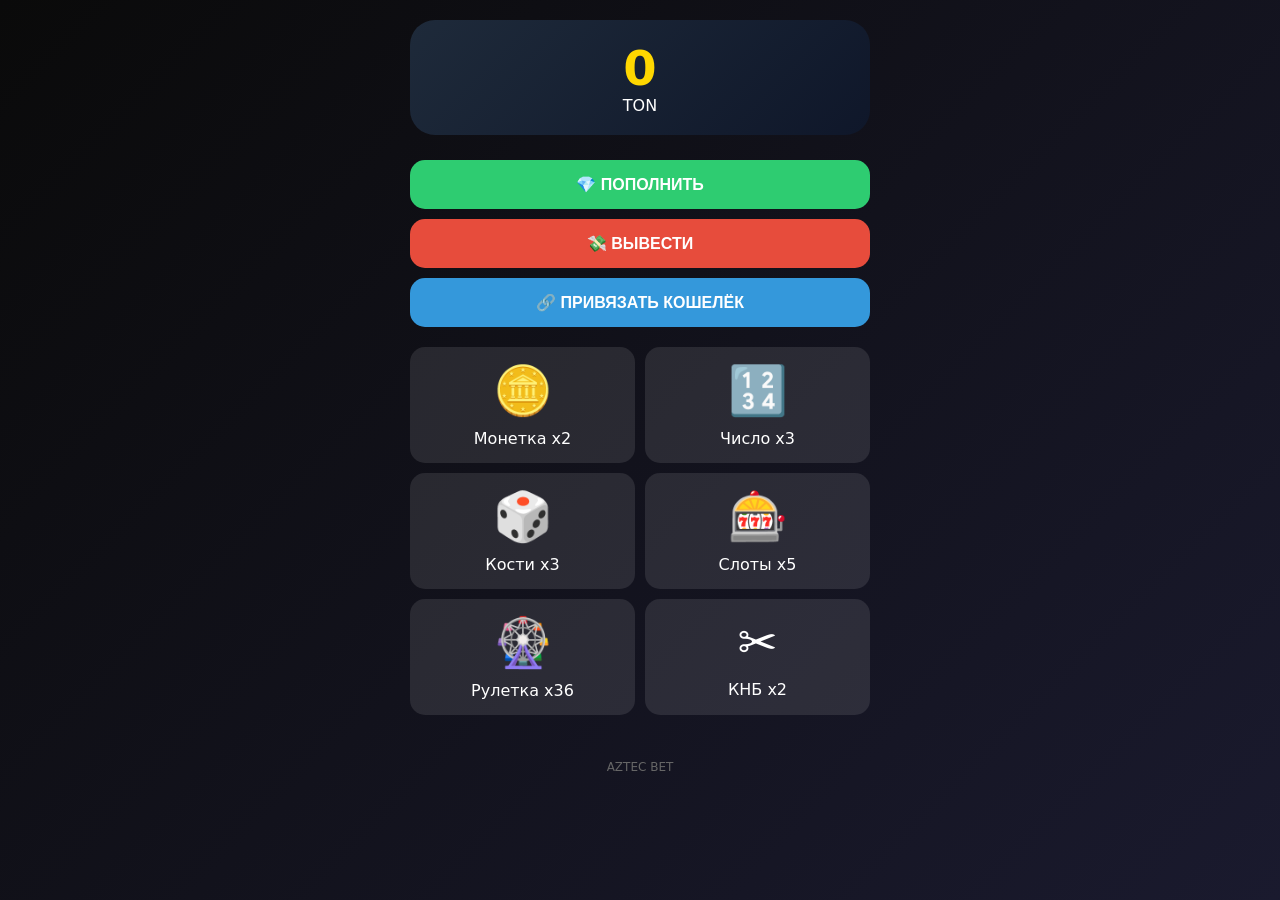
==== commit cc812ca4: "Create index.html" ====
--- a/webapp/index.html
+++ b/webapp/index.html
@@ -2,27 +2,292 @@
 <html lang="ru">
 <head>
     <meta charset="UTF-8">
-    <meta name="viewport" content="width=device-width, initial-scale=1.0">
+    <meta name="viewport" content="width=device-width, initial-scale=1.0, viewport-fit=cover">
     <title>AZTEC BET</title>
+    <style>
+        *{margin:0;padding:0;box-sizing:border-box}
+        body{background:linear-gradient(135deg,#0a0a0a 0%,#1a1a2e 100%);font-family:system-ui;color:white;min-height:100vh}
+        .container{max-width:500px;margin:0 auto;padding:20px}
+        .balance-card{background:linear-gradient(135deg,#1e2a3a 0%,#0f172a 100%);border-radius:25px;padding:20px;text-align:center;margin-bottom:25px}
+        .balance-value{font-size:48px;font-weight:bold;color:#ffd700}
+        .btn{display:block;width:100%;padding:15px;margin:10px 0;border-radius:15px;font-size:16px;font-weight:bold;cursor:pointer;border:none;transition:transform 0.2s}
+        .btn:active{transform:scale(0.97)}
+        .btn-deposit{background:#2ecc71;color:white}
+        .btn-withdraw{background:#e74c3c;color:white}
+        .btn-wallet{background:#3498db;color:white}
+        .games-grid{display:grid;grid-template-columns:repeat(2,1fr);gap:10px;margin-top:20px}
+        .game-card{background:rgba(255,255,255,0.1);border-radius:15px;padding:15px;text-align:center;cursor:pointer;transition:all 0.2s}
+        .game-card:active{transform:scale(0.95);background:rgba(255,255,255,0.2)}
+        .game-emoji{font-size:48px;margin-bottom:10px}
+        .modal{display:none;position:fixed;top:0;left:0;width:100%;height:100%;background:rgba(0,0,0,0.95);z-index:1000;align-items:center;justify-content:center}
+        .modal-content{background:#16213e;border-radius:30px;width:90%;max-width:400px;max-height:80vh;overflow-y:auto;padding:20px}
+        .modal-header{display:flex;justify-content:space-between;margin-bottom:20px}
+        .close-btn{background:none;border:none;color:white;font-size:28px;cursor:pointer}
+        .bet-input{width:100%;padding:12px;border-radius:15px;border:1px solid #ffd700;background:rgba(255,255,255,0.1);color:white;font-size:16px;margin:10px 0;text-align:center}
+        .choice-buttons{display:flex;gap:10px;margin:20px 0;flex-wrap:wrap}
+        .choice-btn{flex:1;padding:12px;background:rgba(255,215,0,0.2);border:1px solid #ffd700;border-radius:15px;color:white;font-size:16px;cursor:pointer;text-align:center}
+        .slot-reels{display:flex;justify-content:center;gap:15px;margin:20px 0}
+        .slot-reel{font-size:64px;background:rgba(0,0,0,0.5);padding:20px;border-radius:15px;min-width:80px;text-align:center}
+        .number-grid{display:grid;grid-template-columns:repeat(5,1fr);gap:10px;margin:20px 0}
+        .num-btn{padding:15px;background:rgba(255,215,0,0.2);border:1px solid #ffd700;border-radius:15px;color:white;font-size:18px;cursor:pointer}
+        .spin-btn{background:linear-gradient(135deg,#f39c12,#e67e22);border:none;padding:15px;border-radius:30px;color:white;font-size:18px;font-weight:bold;cursor:pointer;width:100%;margin-top:15px}
+        .result-text{padding:15px;border-radius:15px;margin-top:15px;text-align:center;font-size:18px}
+        .win{background:rgba(46,204,113,0.3);color:#2ecc71}
+        .lose{background:rgba(231,76,60,0.3);color:#e74c3c}
+        .draw{background:rgba(241,196,15,0.3);color:#f1c40f}
+        .footer{text-align:center;margin-top:30px;padding:15px;font-size:12px;color:#666}
+    </style>
     <script src="https://telegram.org/js/telegram-web-app.js"></script>
 </head>
-<body style="background:#1a1a2e; color:white; font-family:system-ui; text-align:center; padding:20px;">
-    <h1>🎰 AZTEC BET</h1>
-    <p>Баланс: <span id="balance">0</span> TON</p>
-    <button onclick="deposit()" style="padding:10px 20px; margin:10px; background:#2ecc71; border:none; border-radius:10px; color:white;">💎 Пополнить</button>
-    <button onclick="withdraw()" style="padding:10px 20px; margin:10px; background:#e74c3c; border:none; border-radius:10px; color:white;">💸 Вывести</button>
-    
+<body>
+    <div class="container">
+        <div class="balance-card">
+            <div class="balance-value" id="balance">0</div>
+            <div>TON</div>
+        </div>
+        
+        <button class="btn btn-deposit" id="depositBtn">💎 ПОПОЛНИТЬ</button>
+        <button class="btn btn-withdraw" id="withdrawBtn">💸 ВЫВЕСТИ</button>
+        <button class="btn btn-wallet" id="walletBtn">🔗 ПРИВЯЗАТЬ КОШЕЛЁК</button>
+        
+        <div class="games-grid">
+            <div class="game-card" data-game="coin"><div class="game-emoji">🪙</div><div>Монетка x2</div></div>
+            <div class="game-card" data-game="number"><div class="game-emoji">🔢</div><div>Число x3</div></div>
+            <div class="game-card" data-game="dice"><div class="game-emoji">🎲</div><div>Кости x3</div></div>
+            <div class="game-card" data-game="slot"><div class="game-emoji">🎰</div><div>Слоты x5</div></div>
+            <div class="game-card" data-game="roulette"><div class="game-emoji">🎡</div><div>Рулетка x36</div></div>
+            <div class="game-card" data-game="rps"><div class="game-emoji">✂️</div><div>КНБ x2</div></div>
+        </div>
+        
+        <div class="footer">AZTEC BET</div>
+    </div>
+
+    <div class="modal" id="gameModal">
+        <div class="modal-content">
+            <div class="modal-header">
+                <h3 id="gameTitle">Игра</h3>
+                <button class="close-btn" id="closeGameModal">&times;</button>
+            </div>
+            <div class="modal-body" id="gameContent"></div>
+        </div>
+    </div>
+
     <script>
         const tg = window.Telegram.WebApp;
         tg.expand();
         
-        function deposit() {
-            tg.sendData(JSON.stringify({ action: 'deposit' }));
-        }
-        
-        function withdraw() {
-            tg.sendData(JSON.stringify({ action: 'withdraw' }));
-        }
+        let currentBalance = 0;
+        
+        function updateBalanceDisplay(value) {
+            currentBalance = value;
+            document.getElementById('balance').textContent = currentBalance;
+        }
+        
+        function showResult(message, type) {
+            const gameContent = document.getElementById('gameContent');
+            const resultDiv = document.createElement('div');
+            resultDiv.className = `result-text ${type}`;
+            resultDiv.textContent = message;
+            gameContent.appendChild(resultDiv);
+            setTimeout(() => resultDiv.remove(), 2000);
+        }
+        
+        // Монетка
+        function playCoin() {
+            const bet = parseFloat(document.getElementById('betAmount').value);
+            if (isNaN(bet) || bet < 0.1) { tg.showPopup({title:'Ошибка',message:'Ставка от 0.1 TON'}); return; }
+            const choice = document.querySelector('input[name="choice"]:checked').value;
+            const result = Math.random() < 0.5 ? 'орел' : 'решка';
+            const win = choice === result;
+            const amount = win ? bet * 2 : -bet;
+            showResult(win ? `🎉 ПОБЕДА! +${amount} TON (${result})` : `😢 ПРОИГРЫШ! -${bet} TON (${result})`, win ? 'win' : 'lose');
+            tg.sendData(JSON.stringify({ action: 'game_result', game: 'coin', win: win, amount: amount }));
+        }
+        
+        // Число
+        function playNumber() {
+            const bet = parseFloat(document.getElementById('betAmount').value);
+            const guess = parseInt(document.querySelector('input[name="number"]:checked').value);
+            if (isNaN(bet) || bet < 0.1) { tg.showPopup({title:'Ошибка',message:'Ставка от 0.1 TON'}); return; }
+            const result = Math.floor(Math.random() * 10) + 1;
+            const win = guess === result;
+            const amount = win ? bet * 3 : -bet;
+            showResult(win ? `🎉 ПОБЕДА! +${amount} TON (было ${result})` : `😢 ПРОИГРЫШ! -${bet} TON (было ${result})`, win ? 'win' : 'lose');
+            tg.sendData(JSON.stringify({ action: 'game_result', game: 'number', win: win, amount: amount }));
+        }
+        
+        // Кости
+        function playDice() {
+            const bet = parseFloat(document.getElementById('betAmount').value);
+            const choice = document.querySelector('input[name="diceChoice"]:checked').value;
+            if (isNaN(bet) || bet < 0.1) { tg.showPopup({title:'Ошибка',message:'Ставка от 0.1 TON'}); return; }
+            const d1 = Math.floor(Math.random() * 6) + 1;
+            const d2 = Math.floor(Math.random() * 6) + 1;
+            const sum = d1 + d2;
+            let win = false, amount = -bet, msg = '';
+            if (choice === 'sum') {
+                const guess = parseInt(document.getElementById('diceSum').value);
+                if (guess === sum) { win = true; amount = bet * 3; msg = `🎉 ПОБЕДА! ${d1}+${d2}=${sum} +${amount} TON`; }
+                else { msg = `😢 ПРОИГРЫШ! ${d1}+${d2}=${sum} -${bet} TON`; }
+            } else if (choice === 'over') {
+                if (sum > 7) { win = true; amount = bet * 2; msg = `🎉 ПОБЕДА! ${d1}+${d2}=${sum} >7 +${amount} TON`; }
+                else if (sum < 7) { msg = `😢 ПРОИГРЫШ! ${d1}+${d2}=${sum} <7 -${bet} TON`; }
+                else { msg = `😐 НИЧЬЯ! ${d1}+${d2}=7`; amount = 0; }
+            } else {
+                const isEven = sum % 2 === 0;
+                if ((choice === 'even' && isEven) || (choice === 'odd' && !isEven)) { win = true; amount = bet * 2; msg = `🎉 ПОБЕДА! ${d1}+${d2}=${sum} +${amount} TON`; }
+                else { msg = `😢 ПРОИГРЫШ! ${d1}+${d2}=${sum} -${bet} TON`; }
+            }
+            showResult(msg, win ? 'win' : (amount === 0 ? 'draw' : 'lose'));
+            tg.sendData(JSON.stringify({ action: 'game_result', game: 'dice', win: win, amount: amount }));
+        }
+        
+        // Слоты
+        let spinning = false;
+        function playSlot() {
+            const bet = parseFloat(document.getElementById('betAmount').value);
+            if (isNaN(bet) || bet < 0.1) { tg.showPopup({title:'Ошибка',message:'Ставка от 0.1 TON'}); return; }
+            if (spinning) return;
+            spinning = true;
+            const symbols = ['🍒','🍋','🍊','🍉','💎','7️⃣','⭐','🎰'];
+            const reels = [document.getElementById('slot1'), document.getElementById('slot2'), document.getElementById('slot3')];
+            let spins = 0;
+            const interval = setInterval(() => {
+                reels.forEach(r => r.textContent = symbols[Math.floor(Math.random() * symbols.length)]);
+                spins++;
+                if (spins >= 10) {
+                    clearInterval(interval);
+                    const s1 = reels[0].textContent, s2 = reels[1].textContent, s3 = reels[2].textContent;
+                    let mult = 0;
+                    if (s1 === s2 && s2 === s3) {
+                        if (s1 === '7️⃣' || s1 === '💎' || s1 === '🎰') mult = 5;
+                        else if (s1 === '🍉') mult = 4;
+                        else if (s1 === '🍒' || s1 === '🍋' || s1 === '🍊') mult = 3;
+                        else if (s1 === '⭐') mult = 2;
+                    }
+                    const win = mult > 0;
+                    const amount = win ? bet * mult : -bet;
+                    showResult(win ? `🎉 ВЫИГРЫШ! +${amount} TON (x${mult})` : `😢 ПРОИГРЫШ! -${bet} TON`, win ? 'win' : 'lose');
+                    tg.sendData(JSON.stringify({ action: 'game_result', game: 'slot', win: win, amount: amount }));
+                    spinning = false;
+                }
+            }, 80);
+        }
+        
+        // Рулетка
+        function playRoulette() {
+            const bet = parseFloat(document.getElementById('betAmount').value);
+            const choice = document.querySelector('input[name="rouletteChoice"]:checked').value;
+            if (isNaN(bet) || bet < 0.1) { tg.showPopup({title:'Ошибка',message:'Ставка от 0.1 TON'}); return; }
+            const num = Math.floor(Math.random() * 37);
+            const red = [1,3,5,7,9,12,14,16,18,19,21,23,25,27,30,32,34,36];
+            const black = [2,4,6,8,10,11,13,15,17,20,22,24,26,28,29,31,33,35];
+            let win = false, amount = -bet, msg = '';
+            if (choice === 'red') {
+                if (red.includes(num)) { win = true; amount = bet * 2; msg = `🎉 ПОБЕДА! ${num} 🔴 +${amount} TON`; }
+                else { msg = `😢 ПРОИГРЫШ! ${num} -${bet} TON`; }
+            } else if (choice === 'black') {
+                if (black.includes(num)) { win = true; amount = bet * 2; msg = `🎉 ПОБЕДА! ${num} ⚫ +${amount} TON`; }
+                else { msg = `😢 ПРОИГРЫШ! ${num} -${bet} TON`; }
+            } else {
+                const guess = parseInt(document.getElementById('rouletteNum').value);
+                if (guess === num) { win = true; amount = bet * 36; msg = `🎉 ДЖЕКПОТ! ${num} +${amount} TON`; }
+                else { msg = `😢 ПРОИГРЫШ! ${num} -${bet} TON`; }
+            }
+            showResult(msg, win ? 'win' : 'lose');
+            tg.sendData(JSON.stringify({ action: 'game_result', game: 'roulette', win: win, amount: amount }));
+        }
+        
+        // КНБ
+        function playRPS() {
+            const bet = parseFloat(document.getElementById('betAmount').value);
+            const choice = document.querySelector('input[name="rpsChoice"]:checked').value;
+            if (isNaN(bet) || bet < 0.1) { tg.showPopup({title:'Ошибка',message:'Ставка от 0.1 TON'}); return; }
+            const choices = ['rock','scissors','paper'];
+            const bot = choices[Math.floor(Math.random() * 3)];
+            const names = { rock:'🪨', scissors:'✂️', paper:'📄' };
+            let win = false, amount = -bet, msg = '';
+            if (choice === bot) { amount = 0; msg = `😐 НИЧЬЯ! ${names[choice]} vs ${names[bot]}`; }
+            else if ((choice === 'rock' && bot === 'scissors') || (choice === 'scissors' && bot === 'paper') || (choice === 'paper' && bot === 'rock')) {
+                win = true; amount = bet * 2; msg = `🎉 ПОБЕДА! ${names[choice]} vs ${names[bot]} +${amount} TON`;
+            } else { msg = `😢 ПРОИГРЫШ! ${names[choice]} vs ${names[bot]} -${bet} TON`; }
+            showResult(msg, win ? 'win' : (amount === 0 ? 'draw' : 'lose'));
+            tg.sendData(JSON.stringify({ action: 'game_result', game: 'rps', win: win, amount: amount }));
+        }
+        
+        function openGame(game) {
+            const modal = document.getElementById('gameModal');
+            const gameTitle = document.getElementById('gameTitle');
+            const gameContent = document.getElementById('gameContent');
+            let html = '';
+            
+            if (game === 'coin') {
+                gameTitle.textContent = '🪙 Монетка (x2)';
+                html = `<div><input type="number" id="betAmount" class="bet-input" placeholder="Ставка в TON" step="0.1" min="0.1">
+                        <div class="choice-buttons"><label class="choice-btn"><input type="radio" name="choice" value="орел" checked> 🪨 ОРЕЛ</label><label class="choice-btn"><input type="radio" name="choice" value="решка"> 📄 РЕШКА</label></div>
+                        <button class="spin-btn" onclick="playCoin()">СДЕЛАТЬ СТАВКУ</button></div>`;
+            } else if (game === 'number') {
+                gameTitle.textContent = '🔢 Угадай число (x3)';
+                let btns = '';
+                for (let i = 1; i <= 10; i++) btns += `<button class="num-btn" onclick="document.querySelectorAll('.num-btn').forEach(b=>b.style.background='rgba(255,215,0,0.2)'); this.style.background='#ffd700'; document.getElementById('selectedNum').value=${i}">${i}</button>`;
+                html = `<div><input type="number" id="betAmount" class="bet-input" placeholder="Ставка в TON" step="0.1" min="0.1">
+                        <input type="hidden" id="selectedNum" value="1">
+                        <div class="number-grid">${btns}</div>
+                        <button class="spin-btn" onclick="playNumber()">СДЕЛАТЬ СТАВКУ</button></div>`;
+            } else if (game === 'dice') {
+                gameTitle.textContent = '🎲 Кости';
+                html = `<div><input type="number" id="betAmount" class="bet-input" placeholder="Ставка в TON" step="0.1" min="0.1">
+                        <div class="choice-buttons"><label class="choice-btn"><input type="radio" name="diceChoice" value="sum" checked> СУММА (x3)</label><label class="choice-btn"><input type="radio" name="diceChoice" value="over"> >7 / <7 (x2)</label><label class="choice-btn"><input type="radio" name="diceChoice" value="even"> ЧЁТ/НЕЧЕТ (x2)</label></div>
+                        <div id="diceExtra"><input type="number" id="diceSum" class="bet-input" placeholder="Сумма (2-12)" min="2" max="12"></div>
+                        <button class="spin-btn" onclick="playDice()">СДЕЛАТЬ СТАВКУ</button></div>`;
+            } else if (game === 'slot') {
+                gameTitle.textContent = '🎰 Слоты (x5 max)';
+                html = `<div><input type="number" id="betAmount" class="bet-input" placeholder="Ставка в TON" step="0.1" min="0.1">
+                        <div class="slot-reels"><div class="slot-reel" id="slot1">🍒</div><div class="slot-reel" id="slot2">🍒</div><div class="slot-reel" id="slot3">🍒</div></div>
+                        <button class="spin-btn" onclick="playSlot()">ЗАПУСТИТЬ</button></div>`;
+            } else if (game === 'roulette') {
+                gameTitle.textContent = '🎡 Рулетка';
+                html = `<div><input type="number" id="betAmount" class="bet-input" placeholder="Ставка в TON" step="0.1" min="0.1">
+                        <div class="choice-buttons"><label class="choice-btn"><input type="radio" name="rouletteChoice" value="red" checked> 🔴 КРАСНОЕ (x2)</label><label class="choice-btn"><input type="radio" name="rouletteChoice" value="black"> ⚫ ЧЁРНОЕ (x2)</label><label class="choice-btn"><input type="radio" name="rouletteChoice" value="number"> 🔢 ЧИСЛО (x36)</label></div>
+                        <div id="rouletteExtra"></div>
+                        <button class="spin-btn" onclick="playRoulette()">СДЕЛАТЬ СТАВКУ</button></div>`;
+            } else if (game === 'rps') {
+                gameTitle.textContent = '✂️ КНБ (x2)';
+                html = `<div><input type="number" id="betAmount" class="bet-input" placeholder="Ставка в TON" step="0.1" min="0.1">
+                        <div class="choice-buttons"><label class="choice-btn"><input type="radio" name="rpsChoice" value="rock" checked> 🪨 КАМЕНЬ</label><label class="choice-btn"><input type="radio" name="rpsChoice" value="scissors"> ✂️ НОЖНИЦЫ</label><label class="choice-btn"><input type="radio" name="rpsChoice" value="paper"> 📄 БУМАГА</label></div>
+                        <button class="spin-btn" onclick="playRPS()">СДЕЛАТЬ СТАВКУ</button></div>`;
+            }
+            
+            gameContent.innerHTML = html;
+            modal.style.display = 'flex';
+            
+            document.querySelectorAll('input[name="diceChoice"]').forEach(r => {
+                r.onchange = () => {
+                    const extra = document.getElementById('diceExtra');
+                    if (r.value === 'sum') extra.innerHTML = '<input type="number" id="diceSum" class="bet-input" placeholder="Сумма (2-12)" min="2" max="12">';
+                    else extra.innerHTML = '';
+                };
+            });
+            
+            document.querySelectorAll('input[name="rouletteChoice"]').forEach(r => {
+                r.onchange = () => {
+                    const extra = document.getElementById('rouletteExtra');
+                    if (r.value === 'number') extra.innerHTML = '<input type="number" id="rouletteNum" class="bet-input" placeholder="Число (0-36)" min="0" max="36">';
+                    else extra.innerHTML = '';
+                };
+            });
+        }
+        
+        document.getElementById('depositBtn').onclick = () => tg.sendData(JSON.stringify({ action: 'deposit' }));
+        document.getElementById('withdrawBtn').onclick = () => tg.sendData(JSON.stringify({ action: 'withdraw' }));
+        document.getElementById('walletBtn').onclick = () => tg.sendData(JSON.stringify({ action: 'connect_wallet' }));
+        
+        document.querySelectorAll('.game-card').forEach(card => {
+            card.onclick = () => openGame(card.dataset.game);
+        });
+        
+        document.getElementById('closeGameModal').onclick = () => document.getElementById('gameModal').style.display = 'none';
+        window.onclick = (e) => { if (e.target === document.getElementById('gameModal')) document.getElementById('gameModal').style.display = 'none'; };
         
         tg.sendData(JSON.stringify({ action: 'check_balance' }));
     </script>
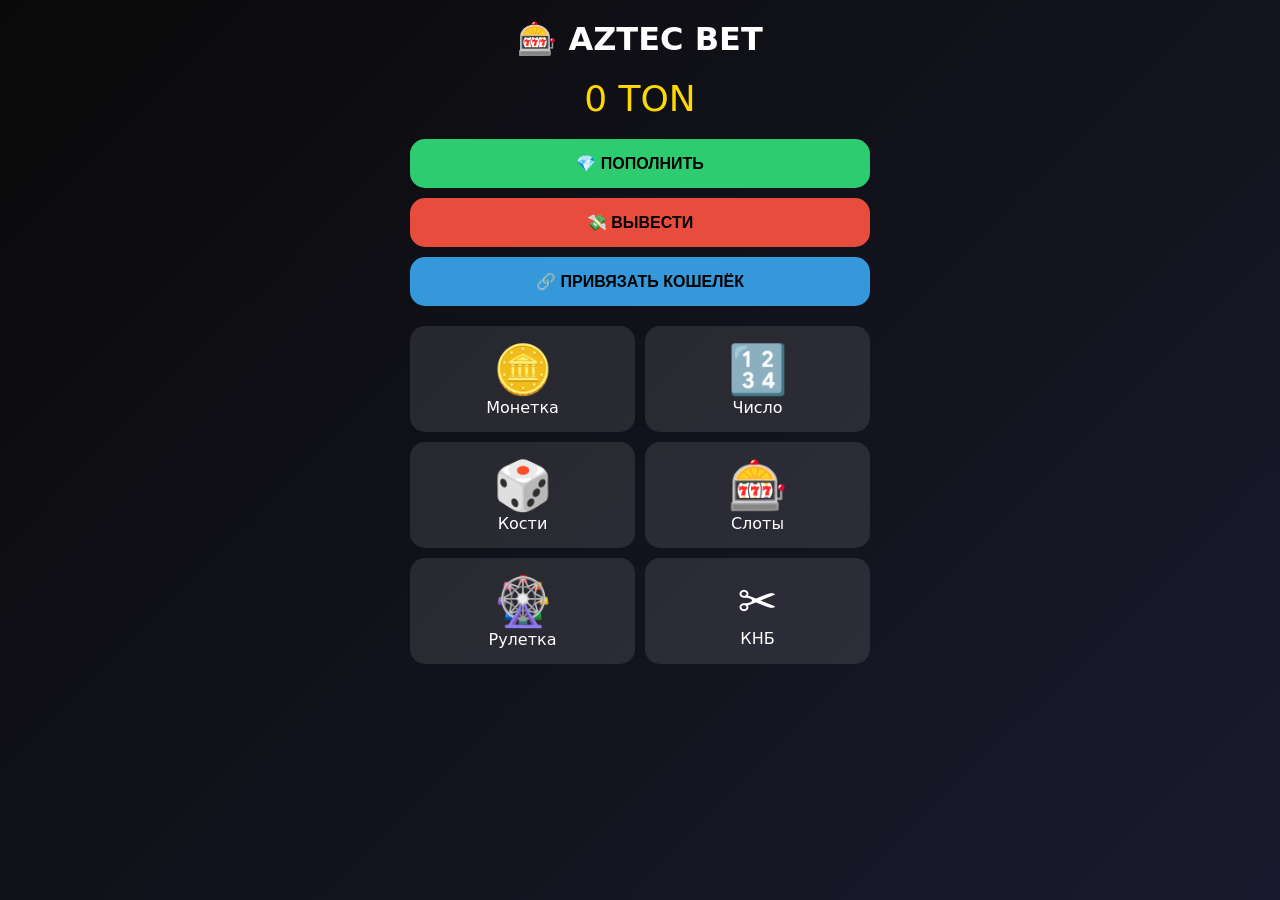
==== commit ceffd4fd: "Create index.html" ====
--- a/webapp/index.html
+++ b/webapp/index.html
@@ -4,292 +4,47 @@
     <meta charset="UTF-8">
     <meta name="viewport" content="width=device-width, initial-scale=1.0, viewport-fit=cover">
     <title>AZTEC BET</title>
+    <script src="https://telegram.org/js/telegram-web-app.js"></script>
     <style>
         *{margin:0;padding:0;box-sizing:border-box}
         body{background:linear-gradient(135deg,#0a0a0a 0%,#1a1a2e 100%);font-family:system-ui;color:white;min-height:100vh}
-        .container{max-width:500px;margin:0 auto;padding:20px}
-        .balance-card{background:linear-gradient(135deg,#1e2a3a 0%,#0f172a 100%);border-radius:25px;padding:20px;text-align:center;margin-bottom:25px}
-        .balance-value{font-size:48px;font-weight:bold;color:#ffd700}
-        .btn{display:block;width:100%;padding:15px;margin:10px 0;border-radius:15px;font-size:16px;font-weight:bold;cursor:pointer;border:none;transition:transform 0.2s}
-        .btn:active{transform:scale(0.97)}
-        .btn-deposit{background:#2ecc71;color:white}
-        .btn-withdraw{background:#e74c3c;color:white}
-        .btn-wallet{background:#3498db;color:white}
+        .container{max-width:500px;margin:0 auto;padding:20px;text-align:center}
+        .btn{display:block;width:100%;padding:15px;margin:10px 0;border-radius:15px;font-size:16px;font-weight:bold;cursor:pointer;border:none}
+        .btn-deposit{background:#2ecc71}
+        .btn-withdraw{background:#e74c3c}
+        .btn-wallet{background:#3498db}
         .games-grid{display:grid;grid-template-columns:repeat(2,1fr);gap:10px;margin-top:20px}
-        .game-card{background:rgba(255,255,255,0.1);border-radius:15px;padding:15px;text-align:center;cursor:pointer;transition:all 0.2s}
-        .game-card:active{transform:scale(0.95);background:rgba(255,255,255,0.2)}
-        .game-emoji{font-size:48px;margin-bottom:10px}
-        .modal{display:none;position:fixed;top:0;left:0;width:100%;height:100%;background:rgba(0,0,0,0.95);z-index:1000;align-items:center;justify-content:center}
-        .modal-content{background:#16213e;border-radius:30px;width:90%;max-width:400px;max-height:80vh;overflow-y:auto;padding:20px}
-        .modal-header{display:flex;justify-content:space-between;margin-bottom:20px}
-        .close-btn{background:none;border:none;color:white;font-size:28px;cursor:pointer}
-        .bet-input{width:100%;padding:12px;border-radius:15px;border:1px solid #ffd700;background:rgba(255,255,255,0.1);color:white;font-size:16px;margin:10px 0;text-align:center}
-        .choice-buttons{display:flex;gap:10px;margin:20px 0;flex-wrap:wrap}
-        .choice-btn{flex:1;padding:12px;background:rgba(255,215,0,0.2);border:1px solid #ffd700;border-radius:15px;color:white;font-size:16px;cursor:pointer;text-align:center}
-        .slot-reels{display:flex;justify-content:center;gap:15px;margin:20px 0}
-        .slot-reel{font-size:64px;background:rgba(0,0,0,0.5);padding:20px;border-radius:15px;min-width:80px;text-align:center}
-        .number-grid{display:grid;grid-template-columns:repeat(5,1fr);gap:10px;margin:20px 0}
-        .num-btn{padding:15px;background:rgba(255,215,0,0.2);border:1px solid #ffd700;border-radius:15px;color:white;font-size:18px;cursor:pointer}
-        .spin-btn{background:linear-gradient(135deg,#f39c12,#e67e22);border:none;padding:15px;border-radius:30px;color:white;font-size:18px;font-weight:bold;cursor:pointer;width:100%;margin-top:15px}
-        .result-text{padding:15px;border-radius:15px;margin-top:15px;text-align:center;font-size:18px}
-        .win{background:rgba(46,204,113,0.3);color:#2ecc71}
-        .lose{background:rgba(231,76,60,0.3);color:#e74c3c}
-        .draw{background:rgba(241,196,15,0.3);color:#f1c40f}
-        .footer{text-align:center;margin-top:30px;padding:15px;font-size:12px;color:#666}
+        .game-card{background:rgba(255,255,255,0.1);border-radius:15px;padding:15px;cursor:pointer}
+        .game-emoji{font-size:48px}
     </style>
-    <script src="https://telegram.org/js/telegram-web-app.js"></script>
 </head>
 <body>
     <div class="container">
-        <div class="balance-card">
-            <div class="balance-value" id="balance">0</div>
-            <div>TON</div>
-        </div>
+        <h1>🎰 AZTEC BET</h1>
+        <div style="font-size:36px;color:#ffd700;margin:20px 0" id="balance">0 TON</div>
         
         <button class="btn btn-deposit" id="depositBtn">💎 ПОПОЛНИТЬ</button>
         <button class="btn btn-withdraw" id="withdrawBtn">💸 ВЫВЕСТИ</button>
         <button class="btn btn-wallet" id="walletBtn">🔗 ПРИВЯЗАТЬ КОШЕЛЁК</button>
         
         <div class="games-grid">
-            <div class="game-card" data-game="coin"><div class="game-emoji">🪙</div><div>Монетка x2</div></div>
-            <div class="game-card" data-game="number"><div class="game-emoji">🔢</div><div>Число x3</div></div>
-            <div class="game-card" data-game="dice"><div class="game-emoji">🎲</div><div>Кости x3</div></div>
-            <div class="game-card" data-game="slot"><div class="game-emoji">🎰</div><div>Слоты x5</div></div>
-            <div class="game-card" data-game="roulette"><div class="game-emoji">🎡</div><div>Рулетка x36</div></div>
-            <div class="game-card" data-game="rps"><div class="game-emoji">✂️</div><div>КНБ x2</div></div>
-        </div>
-        
-        <div class="footer">AZTEC BET</div>
-    </div>
-
-    <div class="modal" id="gameModal">
-        <div class="modal-content">
-            <div class="modal-header">
-                <h3 id="gameTitle">Игра</h3>
-                <button class="close-btn" id="closeGameModal">&times;</button>
-            </div>
-            <div class="modal-body" id="gameContent"></div>
+            <div class="game-card" onclick="alert('Монетка x2')"><div class="game-emoji">🪙</div><div>Монетка</div></div>
+            <div class="game-card" onclick="alert('Число x3')"><div class="game-emoji">🔢</div><div>Число</div></div>
+            <div class="game-card" onclick="alert('Кости x3')"><div class="game-emoji">🎲</div><div>Кости</div></div>
+            <div class="game-card" onclick="alert('Слоты x5')"><div class="game-emoji">🎰</div><div>Слоты</div></div>
+            <div class="game-card" onclick="alert('Рулетка x36')"><div class="game-emoji">🎡</div><div>Рулетка</div></div>
+            <div class="game-card" onclick="alert('КНБ x2')"><div class="game-emoji">✂️</div><div>КНБ</div></div>
         </div>
     </div>
 
     <script>
         const tg = window.Telegram.WebApp;
         tg.expand();
-        
-        let currentBalance = 0;
-        
-        function updateBalanceDisplay(value) {
-            currentBalance = value;
-            document.getElementById('balance').textContent = currentBalance;
-        }
-        
-        function showResult(message, type) {
-            const gameContent = document.getElementById('gameContent');
-            const resultDiv = document.createElement('div');
-            resultDiv.className = `result-text ${type}`;
-            resultDiv.textContent = message;
-            gameContent.appendChild(resultDiv);
-            setTimeout(() => resultDiv.remove(), 2000);
-        }
-        
-        // Монетка
-        function playCoin() {
-            const bet = parseFloat(document.getElementById('betAmount').value);
-            if (isNaN(bet) || bet < 0.1) { tg.showPopup({title:'Ошибка',message:'Ставка от 0.1 TON'}); return; }
-            const choice = document.querySelector('input[name="choice"]:checked').value;
-            const result = Math.random() < 0.5 ? 'орел' : 'решка';
-            const win = choice === result;
-            const amount = win ? bet * 2 : -bet;
-            showResult(win ? `🎉 ПОБЕДА! +${amount} TON (${result})` : `😢 ПРОИГРЫШ! -${bet} TON (${result})`, win ? 'win' : 'lose');
-            tg.sendData(JSON.stringify({ action: 'game_result', game: 'coin', win: win, amount: amount }));
-        }
-        
-        // Число
-        function playNumber() {
-            const bet = parseFloat(document.getElementById('betAmount').value);
-            const guess = parseInt(document.querySelector('input[name="number"]:checked').value);
-            if (isNaN(bet) || bet < 0.1) { tg.showPopup({title:'Ошибка',message:'Ставка от 0.1 TON'}); return; }
-            const result = Math.floor(Math.random() * 10) + 1;
-            const win = guess === result;
-            const amount = win ? bet * 3 : -bet;
-            showResult(win ? `🎉 ПОБЕДА! +${amount} TON (было ${result})` : `😢 ПРОИГРЫШ! -${bet} TON (было ${result})`, win ? 'win' : 'lose');
-            tg.sendData(JSON.stringify({ action: 'game_result', game: 'number', win: win, amount: amount }));
-        }
-        
-        // Кости
-        function playDice() {
-            const bet = parseFloat(document.getElementById('betAmount').value);
-            const choice = document.querySelector('input[name="diceChoice"]:checked').value;
-            if (isNaN(bet) || bet < 0.1) { tg.showPopup({title:'Ошибка',message:'Ставка от 0.1 TON'}); return; }
-            const d1 = Math.floor(Math.random() * 6) + 1;
-            const d2 = Math.floor(Math.random() * 6) + 1;
-            const sum = d1 + d2;
-            let win = false, amount = -bet, msg = '';
-            if (choice === 'sum') {
-                const guess = parseInt(document.getElementById('diceSum').value);
-                if (guess === sum) { win = true; amount = bet * 3; msg = `🎉 ПОБЕДА! ${d1}+${d2}=${sum} +${amount} TON`; }
-                else { msg = `😢 ПРОИГРЫШ! ${d1}+${d2}=${sum} -${bet} TON`; }
-            } else if (choice === 'over') {
-                if (sum > 7) { win = true; amount = bet * 2; msg = `🎉 ПОБЕДА! ${d1}+${d2}=${sum} >7 +${amount} TON`; }
-                else if (sum < 7) { msg = `😢 ПРОИГРЫШ! ${d1}+${d2}=${sum} <7 -${bet} TON`; }
-                else { msg = `😐 НИЧЬЯ! ${d1}+${d2}=7`; amount = 0; }
-            } else {
-                const isEven = sum % 2 === 0;
-                if ((choice === 'even' && isEven) || (choice === 'odd' && !isEven)) { win = true; amount = bet * 2; msg = `🎉 ПОБЕДА! ${d1}+${d2}=${sum} +${amount} TON`; }
-                else { msg = `😢 ПРОИГРЫШ! ${d1}+${d2}=${sum} -${bet} TON`; }
-            }
-            showResult(msg, win ? 'win' : (amount === 0 ? 'draw' : 'lose'));
-            tg.sendData(JSON.stringify({ action: 'game_result', game: 'dice', win: win, amount: amount }));
-        }
-        
-        // Слоты
-        let spinning = false;
-        function playSlot() {
-            const bet = parseFloat(document.getElementById('betAmount').value);
-            if (isNaN(bet) || bet < 0.1) { tg.showPopup({title:'Ошибка',message:'Ставка от 0.1 TON'}); return; }
-            if (spinning) return;
-            spinning = true;
-            const symbols = ['🍒','🍋','🍊','🍉','💎','7️⃣','⭐','🎰'];
-            const reels = [document.getElementById('slot1'), document.getElementById('slot2'), document.getElementById('slot3')];
-            let spins = 0;
-            const interval = setInterval(() => {
-                reels.forEach(r => r.textContent = symbols[Math.floor(Math.random() * symbols.length)]);
-                spins++;
-                if (spins >= 10) {
-                    clearInterval(interval);
-                    const s1 = reels[0].textContent, s2 = reels[1].textContent, s3 = reels[2].textContent;
-                    let mult = 0;
-                    if (s1 === s2 && s2 === s3) {
-                        if (s1 === '7️⃣' || s1 === '💎' || s1 === '🎰') mult = 5;
-                        else if (s1 === '🍉') mult = 4;
-                        else if (s1 === '🍒' || s1 === '🍋' || s1 === '🍊') mult = 3;
-                        else if (s1 === '⭐') mult = 2;
-                    }
-                    const win = mult > 0;
-                    const amount = win ? bet * mult : -bet;
-                    showResult(win ? `🎉 ВЫИГРЫШ! +${amount} TON (x${mult})` : `😢 ПРОИГРЫШ! -${bet} TON`, win ? 'win' : 'lose');
-                    tg.sendData(JSON.stringify({ action: 'game_result', game: 'slot', win: win, amount: amount }));
-                    spinning = false;
-                }
-            }, 80);
-        }
-        
-        // Рулетка
-        function playRoulette() {
-            const bet = parseFloat(document.getElementById('betAmount').value);
-            const choice = document.querySelector('input[name="rouletteChoice"]:checked').value;
-            if (isNaN(bet) || bet < 0.1) { tg.showPopup({title:'Ошибка',message:'Ставка от 0.1 TON'}); return; }
-            const num = Math.floor(Math.random() * 37);
-            const red = [1,3,5,7,9,12,14,16,18,19,21,23,25,27,30,32,34,36];
-            const black = [2,4,6,8,10,11,13,15,17,20,22,24,26,28,29,31,33,35];
-            let win = false, amount = -bet, msg = '';
-            if (choice === 'red') {
-                if (red.includes(num)) { win = true; amount = bet * 2; msg = `🎉 ПОБЕДА! ${num} 🔴 +${amount} TON`; }
-                else { msg = `😢 ПРОИГРЫШ! ${num} -${bet} TON`; }
-            } else if (choice === 'black') {
-                if (black.includes(num)) { win = true; amount = bet * 2; msg = `🎉 ПОБЕДА! ${num} ⚫ +${amount} TON`; }
-                else { msg = `😢 ПРОИГРЫШ! ${num} -${bet} TON`; }
-            } else {
-                const guess = parseInt(document.getElementById('rouletteNum').value);
-                if (guess === num) { win = true; amount = bet * 36; msg = `🎉 ДЖЕКПОТ! ${num} +${amount} TON`; }
-                else { msg = `😢 ПРОИГРЫШ! ${num} -${bet} TON`; }
-            }
-            showResult(msg, win ? 'win' : 'lose');
-            tg.sendData(JSON.stringify({ action: 'game_result', game: 'roulette', win: win, amount: amount }));
-        }
-        
-        // КНБ
-        function playRPS() {
-            const bet = parseFloat(document.getElementById('betAmount').value);
-            const choice = document.querySelector('input[name="rpsChoice"]:checked').value;
-            if (isNaN(bet) || bet < 0.1) { tg.showPopup({title:'Ошибка',message:'Ставка от 0.1 TON'}); return; }
-            const choices = ['rock','scissors','paper'];
-            const bot = choices[Math.floor(Math.random() * 3)];
-            const names = { rock:'🪨', scissors:'✂️', paper:'📄' };
-            let win = false, amount = -bet, msg = '';
-            if (choice === bot) { amount = 0; msg = `😐 НИЧЬЯ! ${names[choice]} vs ${names[bot]}`; }
-            else if ((choice === 'rock' && bot === 'scissors') || (choice === 'scissors' && bot === 'paper') || (choice === 'paper' && bot === 'rock')) {
-                win = true; amount = bet * 2; msg = `🎉 ПОБЕДА! ${names[choice]} vs ${names[bot]} +${amount} TON`;
-            } else { msg = `😢 ПРОИГРЫШ! ${names[choice]} vs ${names[bot]} -${bet} TON`; }
-            showResult(msg, win ? 'win' : (amount === 0 ? 'draw' : 'lose'));
-            tg.sendData(JSON.stringify({ action: 'game_result', game: 'rps', win: win, amount: amount }));
-        }
-        
-        function openGame(game) {
-            const modal = document.getElementById('gameModal');
-            const gameTitle = document.getElementById('gameTitle');
-            const gameContent = document.getElementById('gameContent');
-            let html = '';
-            
-            if (game === 'coin') {
-                gameTitle.textContent = '🪙 Монетка (x2)';
-                html = `<div><input type="number" id="betAmount" class="bet-input" placeholder="Ставка в TON" step="0.1" min="0.1">
-                        <div class="choice-buttons"><label class="choice-btn"><input type="radio" name="choice" value="орел" checked> 🪨 ОРЕЛ</label><label class="choice-btn"><input type="radio" name="choice" value="решка"> 📄 РЕШКА</label></div>
-                        <button class="spin-btn" onclick="playCoin()">СДЕЛАТЬ СТАВКУ</button></div>`;
-            } else if (game === 'number') {
-                gameTitle.textContent = '🔢 Угадай число (x3)';
-                let btns = '';
-                for (let i = 1; i <= 10; i++) btns += `<button class="num-btn" onclick="document.querySelectorAll('.num-btn').forEach(b=>b.style.background='rgba(255,215,0,0.2)'); this.style.background='#ffd700'; document.getElementById('selectedNum').value=${i}">${i}</button>`;
-                html = `<div><input type="number" id="betAmount" class="bet-input" placeholder="Ставка в TON" step="0.1" min="0.1">
-                        <input type="hidden" id="selectedNum" value="1">
-                        <div class="number-grid">${btns}</div>
-                        <button class="spin-btn" onclick="playNumber()">СДЕЛАТЬ СТАВКУ</button></div>`;
-            } else if (game === 'dice') {
-                gameTitle.textContent = '🎲 Кости';
-                html = `<div><input type="number" id="betAmount" class="bet-input" placeholder="Ставка в TON" step="0.1" min="0.1">
-                        <div class="choice-buttons"><label class="choice-btn"><input type="radio" name="diceChoice" value="sum" checked> СУММА (x3)</label><label class="choice-btn"><input type="radio" name="diceChoice" value="over"> >7 / <7 (x2)</label><label class="choice-btn"><input type="radio" name="diceChoice" value="even"> ЧЁТ/НЕЧЕТ (x2)</label></div>
-                        <div id="diceExtra"><input type="number" id="diceSum" class="bet-input" placeholder="Сумма (2-12)" min="2" max="12"></div>
-                        <button class="spin-btn" onclick="playDice()">СДЕЛАТЬ СТАВКУ</button></div>`;
-            } else if (game === 'slot') {
-                gameTitle.textContent = '🎰 Слоты (x5 max)';
-                html = `<div><input type="number" id="betAmount" class="bet-input" placeholder="Ставка в TON" step="0.1" min="0.1">
-                        <div class="slot-reels"><div class="slot-reel" id="slot1">🍒</div><div class="slot-reel" id="slot2">🍒</div><div class="slot-reel" id="slot3">🍒</div></div>
-                        <button class="spin-btn" onclick="playSlot()">ЗАПУСТИТЬ</button></div>`;
-            } else if (game === 'roulette') {
-                gameTitle.textContent = '🎡 Рулетка';
-                html = `<div><input type="number" id="betAmount" class="bet-input" placeholder="Ставка в TON" step="0.1" min="0.1">
-                        <div class="choice-buttons"><label class="choice-btn"><input type="radio" name="rouletteChoice" value="red" checked> 🔴 КРАСНОЕ (x2)</label><label class="choice-btn"><input type="radio" name="rouletteChoice" value="black"> ⚫ ЧЁРНОЕ (x2)</label><label class="choice-btn"><input type="radio" name="rouletteChoice" value="number"> 🔢 ЧИСЛО (x36)</label></div>
-                        <div id="rouletteExtra"></div>
-                        <button class="spin-btn" onclick="playRoulette()">СДЕЛАТЬ СТАВКУ</button></div>`;
-            } else if (game === 'rps') {
-                gameTitle.textContent = '✂️ КНБ (x2)';
-                html = `<div><input type="number" id="betAmount" class="bet-input" placeholder="Ставка в TON" step="0.1" min="0.1">
-                        <div class="choice-buttons"><label class="choice-btn"><input type="radio" name="rpsChoice" value="rock" checked> 🪨 КАМЕНЬ</label><label class="choice-btn"><input type="radio" name="rpsChoice" value="scissors"> ✂️ НОЖНИЦЫ</label><label class="choice-btn"><input type="radio" name="rpsChoice" value="paper"> 📄 БУМАГА</label></div>
-                        <button class="spin-btn" onclick="playRPS()">СДЕЛАТЬ СТАВКУ</button></div>`;
-            }
-            
-            gameContent.innerHTML = html;
-            modal.style.display = 'flex';
-            
-            document.querySelectorAll('input[name="diceChoice"]').forEach(r => {
-                r.onchange = () => {
-                    const extra = document.getElementById('diceExtra');
-                    if (r.value === 'sum') extra.innerHTML = '<input type="number" id="diceSum" class="bet-input" placeholder="Сумма (2-12)" min="2" max="12">';
-                    else extra.innerHTML = '';
-                };
-            });
-            
-            document.querySelectorAll('input[name="rouletteChoice"]').forEach(r => {
-                r.onchange = () => {
-                    const extra = document.getElementById('rouletteExtra');
-                    if (r.value === 'number') extra.innerHTML = '<input type="number" id="rouletteNum" class="bet-input" placeholder="Число (0-36)" min="0" max="36">';
-                    else extra.innerHTML = '';
-                };
-            });
-        }
+        tg.ready();
         
         document.getElementById('depositBtn').onclick = () => tg.sendData(JSON.stringify({ action: 'deposit' }));
         document.getElementById('withdrawBtn').onclick = () => tg.sendData(JSON.stringify({ action: 'withdraw' }));
         document.getElementById('walletBtn').onclick = () => tg.sendData(JSON.stringify({ action: 'connect_wallet' }));
-        
-        document.querySelectorAll('.game-card').forEach(card => {
-            card.onclick = () => openGame(card.dataset.game);
-        });
-        
-        document.getElementById('closeGameModal').onclick = () => document.getElementById('gameModal').style.display = 'none';
-        window.onclick = (e) => { if (e.target === document.getElementById('gameModal')) document.getElementById('gameModal').style.display = 'none'; };
-        
-        tg.sendData(JSON.stringify({ action: 'check_balance' }));
     </script>
 </body>
 </html>
